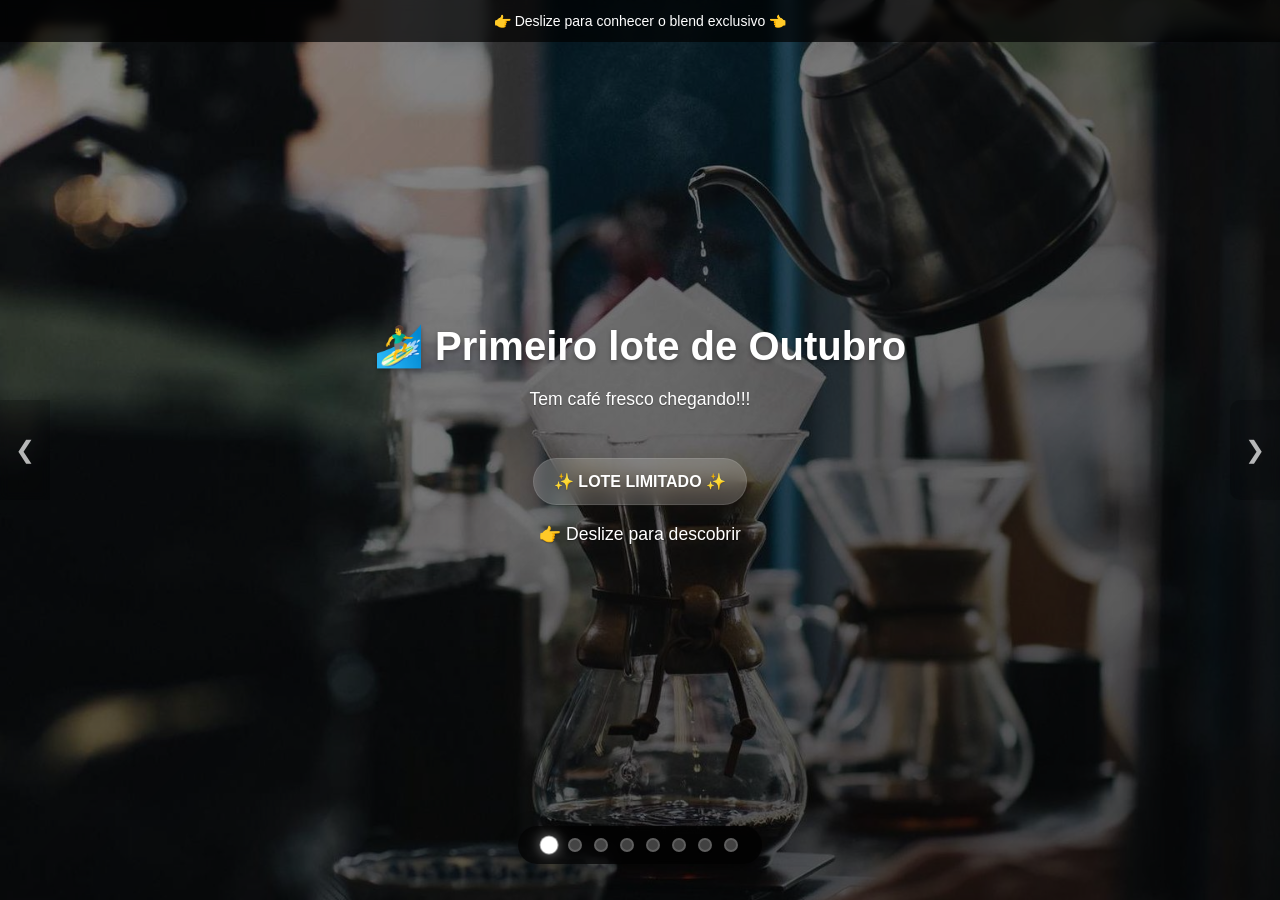
==== index.html @ acabbfc6 "Fix emoji visibility and improve card header spacing" ====
<html lang="pt-BR">
<head>
    <meta charset="UTF-8">
    <meta name="viewport" content="width=device-width, initial-scale=1.0, maximum-scale=1.0, user-scalable=no, viewport-fit=cover">
    <title>Blend Especial - Primeiro lote de Outubro - Pré-venda Exclusiva</title>
    <!-- Google Fonts -->
    <link href="https://fonts.googleapis.com/css2?family=Montserrat:wght@400;600;700&display=swap" rel="stylesheet">
    <!-- Font Awesome -->
    <link rel="stylesheet" href="https://cdnjs.cloudflare.com/ajax/libs/font-awesome/6.0.0-beta3/css/all.min.css">
    <!-- Script de Navegação será movido para o final do body -->
    <style>
        /* Reset e Estilos Globais */
        * {
            margin: 0;
            padding: 0;
            box-sizing: border-box;
            -webkit-font-smoothing: antialiased;
        }

        html {
            height: 100%;
            margin: 0;
            padding: 0;
            -webkit-text-size-adjust: 100%;
            -webkit-tap-highlight-color: transparent;
        }
        
        body {
            margin: 0;
            padding: 0;
            min-height: 100%;
            overflow-x: hidden;
            position: relative;
        }
        
        body {
            font-family: -apple-system, BlinkMacSystemFont, 'Segoe UI', Roboto, Oxygen, Ubuntu, Cantarell, 'Open Sans', 'Helvetica Neue', sans-serif;
            color: #333;
            line-height: 1.6;
            height: 100%;
            display: flex;
            flex-direction: column;
            background-color: #000;
            margin: 0;
            padding: 0;
        }

        .instruction-bar {
            position: fixed;
            top: 0;
            left: 0;
            right: 0;
            background: rgba(0, 0, 0, 0.7);
            color: white;
            text-align: center;
            padding: 10px;
            z-index: 1000;
            font-size: 14px;
            backdrop-filter: blur(5px);
        }
        
        /* Navegação Desktop */
        .nav-arrow {
            position: fixed;
            top: 50%;
            transform: translateY(-50%);
            width: 50px;
            height: 100px;
            background: rgba(0, 0, 0, 0.3);
            backdrop-filter: blur(5px);
            border: none;
            color: white;
            font-size: 24px;
            cursor: pointer;
            z-index: 999;
            opacity: 0.7;
            transition: all 0.3s ease;
            display: flex;
            align-items: center;
            justify-content: center;
            outline: none;
        }

        .nav-arrow:hover {
            opacity: 1;
            background: rgba(0, 0, 0, 0.5);
        }

        .nav-arrow.prev {
            left: 0;
        }

        .nav-arrow.next {
            right: 0;
            border-radius: 10px 0 0 10px;
        }

        /* Esconder setas em dispositivos móveis */
        @media (max-width: 1023px) {
            .nav-arrow {
                display: none !important;
            }
        }

        .instruction-bar span {
            display: inline-block;
            animation: slideHint 2s infinite;
        }

        @keyframes slideHint {
            0%, 100% { transform: translateX(-5px); }
            50% { transform: translateX(5px); }
        }

        /* Container Principal */
        html, body {
            margin: 0;
            padding: 0;
            width: 100vw;
            height: 100vh;
            overflow: hidden;
        }

        .main-container {
            width: 100vw;
            height: 100vh;
            position: fixed;
            top: 0;
            left: 0;
            overflow: hidden;
            -webkit-overflow-scrolling: touch;
        }
        /* Track de Cards */
        .cards-track {
            display: flex;
            width: 800vw; /* 8 cards x 100vw cada */
            height: 100vh;
            transition: transform 0.5s ease-out;
            will-change: transform;
            position: relative;
            overflow: hidden;
            z-index: 1;
            transform-style: flat;
        }
        .cards-track.grabbing {
            cursor: grabbing;
            transition: none;
        }

        .card {
            flex: 0 0 100vw;
            width: 100vw;
            height: 100vh;
            padding: 20px;
            display: flex;
            flex-direction: column;
            justify-content: center;
            align-items: center;
            box-sizing: border-box;
            position: relative;
            overflow: hidden;
            text-align: center;
            color: white;
            z-index: 1;
        }
        
        /* Removido ajuste específico para o primeiro card */

        .card-content {
            position: relative;
            z-index: 2;
            width: 100%;
            max-width: 100%;
            margin: 0;
            padding: 20px;
            box-sizing: border-box;
            overflow-x: hidden;
            display: flex;
            flex-direction: column;
            justify-content: center;
            align-items: center;
            flex: 1;
            height: 100%;
            overflow-y: auto;
            -webkit-overflow-scrolling: touch;
        }
        
        /* Estilos para os elementos de fundo dos cards */
        .card-bg-container {
            position: absolute;
            top: 0;
            left: 0;
            width: 100%;
            height: 100%;
            z-index: -1;
            overflow: hidden;
            pointer-events: none;
        }
        
        .card-bg-image {
            position: absolute;
            top: 0;
            left: 0;
            width: 100%;
            height: 100%;
            background-size: cover !important;
            background-position: center !important;
            background-repeat: no-repeat !important;
            z-index: 1;
        }
        
        .card-bg-gradient {
            position: absolute;
            top: 0;
            left: 0;
            width: 100%;
            height: 100%;
            background: linear-gradient(135deg, rgba(0, 0, 0, 0.4), rgba(0, 0, 0, 0.7));
            z-index: 2;
            pointer-events: none;
            mix-blend-mode: multiply;
        }
        
        /* Garante que o conteúdo do card fique acima do fundo */
        .card > *:not(.card-bg-container) {
            position: relative;
            z-index: 3;
        }
        
        /* Estilos base para os cards */

        @media (min-width: 768px) {
            .card {
                padding: 120px 40px 100px;
            }
        }

        /* Estilos específicos dos cards */
        /* Card 0 - Header Principal */
        .card-0 { 
            position: relative;
            color: white !important;
            background: linear-gradient(135deg, rgba(139, 69, 19, 0.9), rgba(160, 82, 45, 0.9)) !important;
            text-align: center !important;
            display: flex !important;
            flex-direction: column !important;
            justify-content: center !important;
            align-items: center !important;
            padding: 20px !important;
        }
        
        /* Card 1 - Blend Exclusivo */
        .card-1 { 
            position: relative; 
            color: white !important;
            background: linear-gradient(135deg, rgba(139, 69, 19, 0.9), rgba(160, 82, 45, 0.9)) !important;
            padding: 12vh 20px 8vh !important;
            text-align: center !important;
            display: flex !important;
            flex-direction: column !important;
            align-items: center !important;
            justify-content: flex-start !important;
        }
        
        .card-1 .emoji {
            font-size: 3.5em !important;
            margin-bottom: 20px !important;
            display: block !important;
            text-shadow: 0 2px 4px rgba(0,0,0,0.2) !important;
        }
        
        .card-1 h2 {
            font-size: 2.2em !important;
            margin: 0 0 20px 0 !important;
            line-height: 1.2 !important;
            color: #fff !important;
            text-shadow: 0 1px 2px rgba(0,0,0,0.2) !important;
            font-weight: 600 !important;
            text-align: center !important;
            max-width: 800px !important;
            padding: 0 15px !important;
        }
        
        .card-1 p {
            font-size: 1.1em !important;
            margin: 0 auto 20px auto !important;
            line-height: 1.6 !important;
            color: #fff !important;
            text-shadow: 0 1px 1px rgba(0,0,0,0.3) !important;
            max-width: 600px !important;
            text-align: center !important;
            padding: 0 15px !important;
        }

        /* Card 2 - Torra Artesanal */
        .card-2 { 
            position: relative; 
            color: white !important;
            background: linear-gradient(135deg, rgba(101, 67, 33, 0.9), rgba(139, 69, 19, 0.9)) !important;
            padding: 12vh 20px 8vh !important;
            text-align: center !important;
            display: flex !important;
            flex-direction: column !important;
            align-items: center !important;
            justify-content: flex-start !important;
        }
        
        .card-2 .emoji {
            font-size: 3.5em !important;
            margin-bottom: 20px !important;
            display: block !important;
            text-shadow: 0 2px 4px rgba(0,0,0,0.2) !important;
        }
        
        .card-2 h2 {
            font-size: 2.2em !important;
            margin: 0 0 20px 0 !important;
            line-height: 1.2 !important;
            color: #fff !important;
            text-shadow: 0 1px 2px rgba(0,0,0,0.2) !important;
            font-weight: 600 !important;
            text-align: center !important;
            max-width: 800px !important;
            padding: 0 15px !important;
        }
        
        .card-2 p {
            font-size: 1.1em !important;
            margin: 0 auto 30px auto !important;
            line-height: 1.6 !important;
            color: #fff !important;
            text-shadow: 0 1px 1px rgba(0,0,0,0.3) !important;
            max-width: 600px !important;
            text-align: center !important;
            padding: 0 15px !important;
        }

        /* Card 3 - Origem Certificada */
        .card-3 { 
            position: relative; 
            color: white !important;
            background: linear-gradient(135deg, rgba(46, 139, 87, 0.9), rgba(60, 179, 113, 0.9)) !important;
            padding: 12vh 20px 8vh !important;
            text-align: center !important;
            display: flex !important;
            flex-direction: column !important;
            align-items: center !important;
            justify-content: flex-start !important;
        }
        
        .card-3 .emoji {
            font-size: 3.5em !important;
            margin-bottom: 20px !important;
            display: block !important;
            text-shadow: 0 2px 4px rgba(0,0,0,0.2) !important;
        }
        
        .card-3 h2 {
            font-size: 2.2em !important;
            margin: 0 0 20px 0 !important;
            line-height: 1.2 !important;
            color: #fff !important;
            text-shadow: 0 1px 2px rgba(0,0,0,0.2) !important;
            font-weight: 600 !important;
            text-align: center !important;
            max-width: 800px !important;
            padding: 0 15px !important;
        }
        
        .card-3 p {
            font-size: 1.1em !important;
            margin: 0 auto 30px auto !important;
            line-height: 1.6 !important;
            color: #fff !important;
            text-shadow: 0 1px 1px rgba(0,0,0,0.3) !important;
            max-width: 600px !important;
            text-align: center !important;
            padding: 0 15px !important;
        }

        /* Card 4 - Lote Limitado */
        .card-4 { 
            position: relative; 
            color: #ffffff !important;
            background: linear-gradient(135deg, rgba(139, 69, 19, 0.9), rgba(101, 67, 33, 0.95)) !important;
            padding: 12vh 20px 8vh !important;
            text-align: center !important;
            display: flex !important;
            flex-direction: column !important;
            align-items: center !important;
            justify-content: flex-start !important;
        }
        
        .card-4 .emoji {
            font-size: 3.5em !important;
            margin-bottom: 20px !important;
            display: block !important;
            text-shadow: 0 2px 4px rgba(0,0,0,0.2) !important;
        }
        
        .card-4 h2 {
            font-size: 2.2em !important;
            margin: 0 0 20px 0 !important;
            line-height: 1.2 !important;
            color: #fff !important;
            text-shadow: 0 1px 2px rgba(0,0,0,0.2) !important;
            font-weight: 600 !important;
            text-align: center !important;
            max-width: 800px !important;
            padding: 0 15px !important;
        }
        
        .card-4 p {
            font-size: 1.1em !important;
            margin: 0 auto 30px auto !important;
            line-height: 1.6 !important;
            color: #fff !important;
            text-shadow: 0 1px 1px rgba(0,0,0,0.3) !important;
            max-width: 600px !important;
            text-align: center !important;
            padding: 0 15px !important;
        }
        
        .card h2 {
            color: #fff !important;
            text-shadow: 0 1px 2px rgba(0,0,0,0.2) !important;
            font-weight: 600 !important;
            margin: 0 0 20px 0 !important;
            line-height: 1.2 !important;
            font-size: 2.2em !important;
        }
        
        .card p {
            color: #fff !important;
            text-shadow: 0 1px 1px rgba(0,0,0,0.3) !important;
            font-weight: 400 !important;
            max-width: 600px !important;
            margin: 0 auto 20px !important;
            line-height: 1.6 !important;
            font-size: 1.1em !important;
        }
        /* Card 5 - Urgência */
        .card-5 { 
            position: relative; 
            color: white !important;
            background: none !important; /* Removendo o gradiente fixo para a imagem aparecer */
            overflow: hidden !important;
            padding: 12vh 20px 8vh !important;
            text-align: center !important;
            display: flex !important;
            flex-direction: column !important;
            align-items: center !important;
            justify-content: center !important;
        }
        
        .card-5 .emoji {
            font-size: 3.5em !important;
            margin-bottom: 20px !important;
            display: block !important;
            text-shadow: 0 2px 4px rgba(0,0,0,0.5) !important;
        }
        
        .card-5 h2 {
            font-size: 2.2em !important;
            margin: 0 0 20px 0 !important;
            line-height: 1.2 !important;
            color: #fff !important;
            text-shadow: 0 1px 3px rgba(0,0,0,0.5) !important;
            font-weight: 600 !important;
            text-align: center !important;
            max-width: 800px !important;
            padding: 0 15px !important;
        }
        
        .card-5 p {
            font-size: 1.1em !important;
            margin: 0 auto 30px auto !important;
            line-height: 1.6 !important;
            color: #fff !important;
            text-shadow: 0 1px 2px rgba(0,0,0,0.5) !important;
            max-width: 600px !important;
            text-align: center !important;
            padding: 0 15px !important;
        }
        
        .card-5 .card-bg-container {
            position: absolute;
            top: 0;
            left: 0;
            width: 100%;
            height: 100%;
            z-index: 1;
        }
        
        .card-5 .card-bg-image {
            position: absolute;
            top: 0;
            left: 0;
            width: 100%;
            height: 100%;
            background-size: cover !important;
            background-position: center !important;
            background-repeat: no-repeat !important;
        }
        
        .card-5 .card-bg-gradient {
            position: absolute;
            top: 0;
            left: 0;
            width: 100%;
            height: 100%;
            background: linear-gradient(135deg, rgba(0, 0, 0, 0.4), rgba(0, 0, 0, 0.7));
            z-index: 2;
        }
        
        .card-5 > *:not(.card-bg-container),
        .card-6 > *:not(.card-bg-container),
        .card-7 > *:not(.card-bg-container) {
            position: relative;
            z-index: 3;
        }
        
        /* Estilos específicos para o card 7 */
        .card-7 {
            position: relative !important;
            color: white !important;
            background: none !important;
            overflow: hidden !important;
            padding: 12vh 20px 8vh !important;
            text-align: center !important;
            display: flex !important;
            flex-direction: column !important;
            align-items: center !important;
            justify-content: center !important;
        }
        
        .card-7 .emoji {
            font-size: 3.5em !important;
            margin-bottom: 20px !important;
            display: block !important;
            text-shadow: 0 2px 4px rgba(0,0,0,0.5) !important;
        }
        
        .card-7 h2 {
            font-size: 2.2em !important;
            margin: 0 0 20px 0 !important;
            line-height: 1.2 !important;
            color: #fff !important;
            text-shadow: 0 1px 3px rgba(0,0,0,0.5) !important;
            font-weight: 600 !important;
            text-align: center !important;
            max-width: 800px !important;
            padding: 0 15px !important;
        }
        
        .card-7 p {
            font-size: 1.1em !important;
            margin: 0 auto 30px auto !important;
            line-height: 1.6 !important;
            color: #fff !important;
            text-shadow: 0 1px 2px rgba(0,0,0,0.5) !important;
            max-width: 600px !important;
            text-align: center !important;
            padding: 0 15px !important;
        }
        
        .card-7 .card-bg-container {
            position: absolute;
            top: 0;
            left: 0;
            width: 100%;
            height: 100%;
            z-index: 1;
        }
        
        .card-7 .card-bg-image {
            position: absolute;
            top: 0;
            left: 0;
            width: 100%;
            height: 100%;
            background-size: cover !important;
            background-position: center !important;
            background-repeat: no-repeat !important;
        }
        
        .card-7 .card-bg-gradient {
            position: absolute;
            top: 0;
            left: 0;
            width: 100%;
            height: 100%;
            background: linear-gradient(135deg, rgba(0, 0, 0, 0.4), rgba(0, 0, 0, 0.7));
            z-index: 2;
        }
        
        /* Estilos específicos para o card 6 (formulário) */
        .card-6 {
            display: flex !important;
            align-items: center !important;
            justify-content: center !important;
            padding: 12vh 20px 8vh !important;
            position: relative !important;
            color: #2c3e50 !important;
            min-height: 100vh !important;
            text-align: center !important;
        }
        
        .card-6 h2 {
            color: #2c3e50 !important;
            text-align: center !important;
            margin: 0 0 20px 0 !important;
            font-size: 2.2em !important;
            text-shadow: none !important;
            font-weight: 600 !important;
            line-height: 1.2 !important;
            display: block !important;
            max-width: 800px !important;
            padding: 0 15px !important;
        }
        
        .card-6 p {
            font-size: 1.1em !important;
            margin: 0 auto 30px auto !important;
            line-height: 1.6 !important;
            color: #2c3e50 !important;
            text-shadow: none !important;
            max-width: 600px !important;
            text-align: center !important;
            padding: 0 15px !important;
        }
        
        .card-6 .card-bg-container {
            position: absolute;
            top: 0;
            left: 0;
            width: 100%;
            height: 100%;
            z-index: 1;
        }
        
        .card-6 .card-bg-image {
            position: absolute;
            top: 0;
            left: 0;
            width: 100%;
            height: 100%;
            background-size: cover !important;
            background-position: center !important;
            background-repeat: no-repeat !important;
        }
        
        .card-6 .card-bg-gradient {
            position: absolute;
            top: 0;
            left: 0;
            width: 100%;
            height: 100%;
            background: linear-gradient(135deg, rgba(0, 0, 0, 0.6), rgba(0, 0, 0, 0.85));
            z-index: 2;
        }
        
        /* Container do Formulário */
        .card-6 .form-container {
            position: relative;
            z-index: 3;
            width: 100%;
            max-width: 500px;
            margin: 0 auto;
            background: rgba(0, 0, 0, 0.5);
            backdrop-filter: blur(10px);
            border-radius: 15px;
            padding: 30px;
            box-shadow: 0 10px 30px rgba(0, 0, 0, 0.3);
            border: 1px solid rgba(255, 255, 255, 0.1);
            display: flex;
            flex-direction: column;
            align-items: center; /* Centraliza todos os itens */
        }
        
        .card-6 h2 {
            color: #2c3e50 !important;
            text-align: center !important;
            margin: 0 0 20px 0 !important;
            font-size: 2.2em !important;
            text-shadow: none !important;
            font-weight: 600 !important;
            line-height: 1.2 !important;
            display: block !important;
        }
        
        .card-6 .form-group {
            display: flex;
            flex-direction: row;
            align-items: center;
            justify-content: center;
            gap: 10px;
            margin: 10px 0;
        }
        
        .main-container {
            position: relative;
            width: 100%;
            min-height: 100vh;
            height: 100%;
            display: flex;
            flex-direction: column;
            justify-content: flex-start;
            box-sizing: border-box;
            padding: 0;
            margin: 0;
            flex: 1 0 auto;
            /* Ensure it doesn't create a new stacking context that would contain fixed elements */
            transform: none;
            will-change: auto;
        }
        
        .card-6 .form-group:not(:last-child) {
            margin-bottom: 18px;
        }
        
        .card-6 label {
            display: inline-block;
            margin: 0;
            font-weight: 500;
            color: #fff !important;
            font-size: 0.95em;
            text-shadow: 1px 1px 2px rgba(0, 0, 0, 0.8) !important;
            letter-spacing: 0.3px;
            width: 100px;
            flex-shrink: 0;
            text-align: right;
        }
        
        .card-6 label {
            color: #fff !important;
            font-weight: 500;
            min-width: 100px;
            text-align: right;
            font-size: 0.95em;
            text-shadow: 1px 1px 2px rgba(0, 0, 0, 0.8) !important;
        }

        .card-6 input,
        .card-6 select {
            flex: 1;
            min-width: 200px;
            padding: 10px 14px;
            border: 1px solid rgba(255, 255, 255, 0.3);
            border-radius: 6px;
            background-color: rgba(255, 255, 255, 0.15) !important;
            color: #fff !important;
            font-size: 0.95em;
            transition: all 0.2s ease;
            box-sizing: border-box;
            height: 44px;
            max-width: 100%;
        }
        
        .card-6 input:focus,
        .card-6 select:focus {
            outline: none;
            border-color: #ffd700;
            box-shadow: 0 0 0 2px rgba(255, 215, 0, 0.3);
            background-color: rgba(255, 255, 255, 0.2) !important;
        }
        
        .card-6 input::placeholder {
            color: rgba(255, 255, 255, 0.7) !important;
            opacity: 1;
        }
        
        /* Botão de Envio */
        .card-6 .submit-btn {
            background: linear-gradient(45deg, #ffd700, #ffb700);
            color: #2c3e50 !important;
            border: none;
            padding: 12px 25px;
            font-size: 0.9em;
            font-weight: 600;
            border-radius: 6px;
            cursor: pointer;
            width: 100%;
            max-width: 400px; /* Mesma largura máxima dos campos */
            margin: 15px auto 0; /* Centraliza o botão */
            transition: all 0.3s ease;
            text-shadow: none !important;
            text-transform: uppercase;
            letter-spacing: 0.3px;
            box-shadow: 0 3px 10px rgba(255, 215, 0, 0.3);
            display: flex;
            align-items: center;
            justify-content: center;
            white-space: nowrap;
            position: relative;
            overflow: hidden;
        }
        
        .card-6 .submit-btn span {
            position: relative;
            z-index: 2;
            transition: transform 0.3s ease;
        }
        
        .card-6 .submit-btn .btn-subtext {
            font-size: 0.7em;
            font-weight: 500;
            opacity: 0.9;
            margin-top: 4px;
            transform: translateY(10px);
            transition: all 0.3s ease;
            position: absolute;
            bottom: 8px;
            opacity: 0;
        }
        
        .card-6 .submit-btn:hover {
            transform: translateY(-2px);
            box-shadow: 0 6px 20px rgba(255, 215, 0, 0.4);
            padding-bottom: 30px;
        }
        
        .card-6 .submit-btn:hover .btn-subtext {
            transform: translateY(0);
            opacity: 1;
        }
        
        .card-6 .submit-btn:hover span:first-child {
            transform: translateY(-5px);
        }
        
        .card-6 .submit-btn:active {
            transform: translateY(1px);
        }
        
        /* Estilo para o select */
        .card-6 select {
            appearance: none;
            background-image: url("data:image/svg+xml;charset=UTF-8,%3csvg xmlns='http://www.w3.org/2000/svg' viewBox='0 0 24 24' fill='white'%3e%3cpath d='M7 10l5 5 5-5z'/%3e%3c/svg%3e") !important;
            background-repeat: no-repeat !important;
            background-position: right 15px center !important;
            background-size: 20px !important;
            padding-right: 45px !important;
        }
        
        /* Responsividade */
        @media (max-width: 768px) {
            .card {
                height: 100vh;
                min-height: -webkit-fill-available;
                padding: 15px !important;
                box-sizing: border-box;
                overflow-y: auto;
            }
            
            .card-6 .form-container {
                padding: 20px 15px;
                margin: 0 auto;
                width: 100%;
                max-width: 400px;
            }
            
            .card-6 h2 {
                font-size: 1.3em !important;
                margin: 0 auto 15px !important;
                text-align: center !important;
                line-height: 1.3;
                max-width: 90%;
                width: 100%;
                align-self: center;
            }
            
            .card-6 .form-group {
                flex-direction: column;
                align-items: center; /* Centraliza itens em telas menores */
                margin: 0 auto 15px;
                width: 100%;
                max-width: 300px;
                gap: 5px;
            }
            
            .card-6 label {
                text-align: left;
                min-width: 100%;
                margin-bottom: 5px;
            }
            
            .card-6 label {
                text-align: left;
                width: 100%;
                margin-bottom: 2px;
                font-size: 0.9em;
            }
            
            .card-6 input,
            .card-6 select {
                width: 100%;
                min-width: 100%;
                height: 42px;
                margin: 0;
            }
            
            .card-6 .submit-btn {
                padding: 12px 15px;
                width: 100%;
                max-width: 300px; /* Mantém a largura máxima em telas menores */
                margin: 15px auto 0; /* Centraliza o botão */
                font-size: 0.85em;
                white-space: nowrap;
            }
        }
        
        /* Garantir que o conteúdo do card 7 seja visível sobre o fundo */
        .card-7 h2 {
            position: relative !important;
            z-index: 3 !important;
            color: #fff !important;
            text-shadow: 0 1px 2px rgba(0,0,0,0.2) !important;
            font-weight: 600 !important;
            margin: 0 0 20px 0 !important;
            line-height: 1.2 !important;
            font-size: 2.2em !important;
            text-align: center !important;
        }
        
        .card-7 p {
            position: relative !important;
            z-index: 3 !important;
            color: #fff !important;
            text-shadow: 0 1px 1px rgba(0,0,0,0.3) !important;
            font-weight: 400 !important;
            max-width: 600px !important;
            margin: 0 auto 20px !important;
            line-height: 1.6 !important;
            font-size: 1.1em !important;
            text-align: center !important;
        }
        
        .card-7 .contact-buttons {
            position: relative !important;
            z-index: 3 !important;
            color: #fff !important;
            text-shadow: 0 1px 1px rgba(0,0,0,0.3) !important;
        }
        
        .card-5 h2 {
            color: #fff !important;
            text-shadow: 0 1px 2px rgba(0,0,0,0.2) !important;
            font-weight: 600 !important;
            margin: 0 0 20px 0 !important;
            line-height: 1.2 !important;
            font-size: 2.2em !important;
            text-transform: none !important;
            letter-spacing: 0.5px !important;
            text-align: center !important;
        }
        
        .card-5 p {
            color: #fff !important;
            text-shadow: 0 1px 1px rgba(0,0,0,0.3) !important;
            font-weight: 400 !important;
            max-width: 600px !important;
            margin: 0 auto 20px !important;
            font-size: 1.1em !important;
            line-height: 1.6 !important;
            text-align: center !important;
        }

        /* Card 6 - Formulário */
        .card-6 { 
            position: relative; 
            color: #333;
            background: linear-gradient(135deg, rgba(255, 255, 255, 0.9), rgba(240, 240, 240, 0.9));
        }

        /* Card 7 - Contato */
        .card-7 { 
            position: relative; 
            color: white;
            background: linear-gradient(135deg, rgba(28, 28, 28, 0.85), rgba(47, 79, 79, 0.85));
        }

        /* Conteúdo dos Cards */
        .card h1, .card h2 {
            font-size: 2.5em;
            margin-bottom: 15px;
            text-shadow: 0 2px 4px rgba(0,0,0,0.3);
            line-height: 1.2;
        }

        .card p {
            font-size: 1.2em;
            max-width: 90%;
            margin: 0 auto 20px;
            text-shadow: 0 1px 2px rgba(0,0,0,0.2);
        }

        .card .emoji {
            font-size: 4em;
            margin-bottom: 20px;
            display: block;
        }

        .badge {
            background: rgba(255, 255, 255, 0.2) !important;
            backdrop-filter: blur(10px) !important;
            padding: 10px 20px !important;
            border-radius: 25px !important;
            font-weight: 600 !important;
            margin: 15px 0 !important;
            font-size: 1em !important;
            display: inline-block !important;
            color: #fff !important;
            text-shadow: 0 1px 2px rgba(0, 0, 0, 0.2) !important;
            box-shadow: 0 4px 15px rgba(0, 0, 0, 0.1) !important;
            transition: all 0.3s ease !important;
            border: 1px solid rgba(255, 255, 255, 0.1) !important;
        }
        
        .badge:hover {
            transform: translateY(-2px) !important;
            box-shadow: 0 6px 20px rgba(0, 0, 0, 0.15) !important;
        }

        /* Formulário */
        .form-container {
            background: white;
            border-radius: 20px;
            box-shadow: 0 20px 40px rgba(0,0,0,0.1);
            padding: 25px;
            max-width: 216px; /* 360px * 0.6 (40% reduction) */
            width: 90%;
            margin: 0 auto;
        }

        @media (min-width: 768px) {
            .form-container {
                padding: 35px;
                max-width: 390px; /* 650px * 0.6 (40% reduction) */
                width: auto;
            }
        }

        .form-group {
            margin-bottom: 15px;
            display: flex;
            align-items: center;
            gap: 10px;
            justify-content: flex-start;
            text-align: left;
        }

        .form-group label {
            color: #2c3e50;
            font-weight: bold;
            font-size: 0.9em;
            width: 90px;
            text-align: right;
            flex-shrink: 0;
        }

        .form-group input,
        .form-group select {
            flex: 1;
            padding: 8px 12px;
            border: 2px solid #e9ecef;
            border-radius: 8px;
            font-size: 14px;
            min-height: 40px;
            background: white;
            outline: none;
            transition: border-color 0.3s ease;
        }

        .form-group input:focus,
        .form-group select:focus {
            border-color: #007bff;
        }

        .submit-btn {
            width: 100%;
            background: linear-gradient(135deg, #ff6b35, #f7931e);
            color: white;
            border: none;
            padding: 14px;
            font-size: 16px;
            font-weight: bold;
            border-radius: 8px;
            cursor: pointer;
            transition: all 0.3s ease;
            margin-top: 10px;
        }

        .submit-btn:hover {
            transform: translateY(-2px);
            box-shadow: 0 5px 15px rgba(0,0,0,0.1);
        }

        .submit-btn:active {
            transform: translateY(0);
        }

        .submit-btn.success {
            background: #28a745;
        }

        /* Botões de Contato */
        .contact-buttons {
            display: flex;
            flex-direction: column;
            gap: 20px;
            width: 100%;
            max-width: 300px;
            margin: 0 auto;
        }

        .contact-btn {
            display: flex;
            align-items: center;
            justify-content: center;
            padding: 15px 25px;
            border-radius: 8px;
            color: white;
            text-decoration: none;
            font-weight: bold;
            transition: all 0.3s ease;
            box-shadow: 0 4px 6px rgba(0,0,0,0.1);
        }

        .contact-btn:hover {
            transform: translateY(-2px);
            box-shadow: 0 6px 12px rgba(0,0,0,0.15);
        }

        .whatsapp-btn {
            background: #25d366;
        }

        .instagram-btn {
            background: linear-gradient(45deg, #f09433, #e6683c, #dc2743, #cc2366, #bc1888);
        }

        .contact-btn i {
            margin-right: 10px;
            font-size: 1.2em;
        }

        /* Os estilos dos indicadores de página foram movidos para dots-style.css */

        .touch-right {
            right: 0;
            background: linear-gradient(-90deg, rgba(0,0,0,0.1), transparent);
        }

        /* Timer Box */
        .timer-box {
            background: rgba(0,0,0,0.2);
            border-radius: 25px;
            padding: 15px 25px;
            margin: 20px 0;
            display: inline-block;
            font-weight: bold;
            font-size: 1.1em;
        }

        /* Ajustes para dispositivos móveis */
        @media (max-width: 768px) {
            html, body {
                height: 100%;
                width: 100%;
                position: fixed;
                overflow: hidden;
                -webkit-overflow-scrolling: touch;
            }
            
            .card {
                height: 100vh; /* Fallback */
                height: calc(var(--vh, 1vh) * 100);
                padding: 15px !important;
                box-sizing: border-box;
                overflow: hidden;
                position: relative;
            }
            
            .card-content {
                height: 100%;
                display: flex;
                flex-direction: column;
                justify-content: center;
                padding: 10px !important;
                overflow-y: auto;
                -webkit-overflow-scrolling: touch;
            }
            
            .card-main {
                width: 100%;
                max-width: 100%;
                margin: 0 auto;
                padding: 0;
            }
            
            .card p {
                font-size: 1em;
            }
            
            .emoji {
                font-size: 3em !important;
            }
            
            .form-group {
                flex-direction: column;
                align-items: flex-start;
            }
            
            .form-group label {
                width: 100%;
                text-align: left;
                margin-bottom: 5px;
            }
            
            .form-group input,
            .form-group select {
                width: 100%;
            }
        }

        /* Animações */
        @keyframes fadeIn {
            from { opacity: 0; transform: translateY(20px); }
            to { opacity: 1; transform: translateY(0); }
        }

        .fade-in {
            animation: fadeIn 0.6s ease-out forwards;
        }
    </style>
    <link rel="stylesheet" href="dots-style.css">
    <link rel="stylesheet" href="https://cdnjs.cloudflare.com/ajax/libs/font-awesome/6.0.0-beta3/css/all.min.css">
</head>
<body>
    <div class="instruction-bar">
        <span>👉 Deslize para conhecer o blend exclusivo 👈</span>
    </div>

    <!-- Botões de Navegação Desktop -->
    <button class="nav-arrow prev" id="prevBtn" aria-label="Card anterior">❮</button>
    <button class="nav-arrow next" id="nextBtn" aria-label="Próximo card">❯</button>

    <div class="main-container">
        <div class="cards-track" id="cardsTrack">
            <!-- Card 0 - Header Principal -->
            <div class="card card-0">
                <h1>🏄‍♂️ Primeiro lote de Outubro</h1>
                <p>Tem café fresco chegando!!!</p>
                <div class="badge">✨ LOTE LIMITADO ✨</div>
                <p style="opacity: 0.7; margin-top: 20px;">👉 Deslize para descobrir</p>
            </div>

            <!-- Card 1 - Blend Exclusivo (Introdução) -->
            <div class="card card-1">
                <span class="emoji">⭐</span>
                <h2>Blend Exclusivo</h2>
                <p>Uma combinação única de grãos especiais selecionados para uma experiência sensorial inigualável</p>
                
                <div class="card-content">
                    <style>
                        .card-content {
                            max-width: 1000px;
                            margin: 0 auto;
                            width: 100%;
                            padding: 20px 15px 30px;
                            box-sizing: border-box;
                            display: flex;
                            flex-direction: column;
                            align-items: center;
                        }
                        
                        .sensory-grid {
                            display: grid;
                            grid-template-columns: 1fr;
                            gap: 15px;
                            width: 100%;
                            max-width: 1000px;
                            margin: 0 auto 15px;
                            padding: 0 10px;
                            box-sizing: border-box;
                        }
                        
                        @media (min-width: 768px) {
                            .sensory-grid {
                                grid-template-columns: repeat(3, 1fr);
                                gap: 20px;
                                max-width: 900px;
                                padding: 0 20px;
                            }
                            
                            .sensory-box, 
                            .info-box {
                                margin: 0 !important;
                                height: 100%;
                                min-height: 150px;
                                display: flex;
                                flex-direction: column;
                                justify-content: center;
                                transition: transform 0.2s ease, box-shadow 0.2s ease;
                            }
                            
                            .sensory-box:hover,
                            .info-box:hover {
                                transform: translateY(-3px);
                                box-shadow: 0 4px 12px rgba(0,0,0,0.15);
                            }
                            
                            .info-box.sca-score {
                                grid-column: 1 / -1;
                                max-width: 100%;
                            }
                        }
                        
                        /* Estilos compartilhados entre os cards */
                        .info-grid {
                            display: grid;
                            gap: 8px;
                            width: 100%;
                            max-width: 800px;
                            margin: 0 auto;
                            box-sizing: border-box;
                        }
                        
                        .info-box {
                            background: rgba(255, 255, 255, 0.12) !important;
                            border-radius: 12px !important;
                            padding: 25px 15px !important;
                            display: flex !important;
                            flex-direction: column !important;
                            align-items: center !important;
                            justify-content: center !important;
                            text-align: center !important;
                            width: 100% !important;
                            min-height: 120px !important;
                            transition: all 0.3s cubic-bezier(0.25, 0.8, 0.25, 1) !important;
                            border: 1px solid rgba(255, 255, 255, 0.15) !important;
                            backdrop-filter: blur(8px) !important;
                            box-sizing: border-box !important;
                            margin: 0 0 15px 0 !important;
                            box-shadow: 0 2px 8px rgba(0,0,0,0.1);
                        }
                        
                        .info-box:hover {
                            transform: translateY(-2px);
                            box-shadow: 0 4px 8px rgba(0,0,0,0.1);
                            background: rgba(255, 255, 255, 0.15);
                        }
                        
                        .info-box p {
                            margin: 5px 0 !important;
                            line-height: 1.4 !important;
                            font-size: 0.92em !important;
                            color: #fff !important;
                            width: 100% !important;
                            padding: 0 5px !important;
                            box-sizing: border-box !important;
                        }
                        
                        .info-box p:first-child {
                            font-size: 1.8em !important;
                            margin: 0 0 8px 0 !important;
                            line-height: 1;
                        }
                        
                        .info-box p:nth-child(2) {
                            font-weight: 600;
                            font-size: 0.95em !important;
                            margin-bottom: 5px !important;
                            color: #fff;
                        }
                        
                        .info-box p:last-child {
                            opacity: 0.9;
                            font-size: 0.9em;
                            line-height: 1.4;
                        }
                        
                        /* Estilo especial para a caixa de pontuação SCA */
                       .info-box.sca-score {
                           background: rgba(76, 175, 80, 0.2) !important;
                           border: 1px solid rgba(76, 175, 80, 0.3) !important;
                           position: relative !important;
                           overflow: hidden !important;
                           max-width: 100% !important;
                           width: 100% !important;
                           margin: 0 0 20px 0 !important;
                           padding: 20px 15px !important;
                           border-radius: 12px !important;
                           text-align: center !important;
                           box-sizing: border-box !important;
                           transition: all 0.3s ease !important;
                       }
                       
                       .info-box.sca-score::before {
                           content: '';
                           position: absolute;
                           top: 0;
                           left: 0;
                           right: 0;
                           height: 2px;
                           background: linear-gradient(90deg, transparent, rgba(255,255,255,0.6), transparent);
                       }
                       
                       .info-box.sca-score p {
                           margin: 0 0 10px 0 !important;
                           font-size: 1em !important;
                           line-height: 1.5 !important;
                           color: #fff !important;
                       }
                        
                       .info-box.sca-score p:first-child {
                           font-size: 1.5em !important;
                           font-weight: 600 !important;
                           margin-bottom: 8px !important;
                           line-height: 1.2 !important;
                       }
                        
                       .info-box.sca-score p:last-child {
                           margin-bottom: 0 !important;
                           opacity: 0.9 !important;
                           font-size: 1em !important;
                       }
                        .sensory-box {
                            background: rgba(255, 255, 255, 0.12) !important;
                            border: 1px solid rgba(255, 255, 255, 0.15) !important;
                            border-radius: 12px !important;
                            padding: 20px !important;
                            margin: 0 auto 20px !important;
                            max-width: 500px !important;
                            text-align: center !important;
                            box-sizing: border-box !important;
                            position: relative !important;
                            overflow: hidden !important;
                            transition: all 0.3s ease !important;
                        }
                        
                        .sensory-box p {
                            margin: 0 0 10px 0 !important;
                            font-size: 1em !important;
                            line-height: 1.5 !important;
                            color: #fff !important;
                        }
                        
                        .sensory-box p:first-child {
                            font-size: 1.5em !important;
                            font-weight: 600 !important;
                            margin-bottom: 8px !important;
                            line-height: 1.2 !important;
                        }
                        
                        .sensory-box p:last-child {
                            margin-bottom: 0 !important;
                            opacity: 0.9 !important;
                            font-weight: 600 !important;
                        }
                        
                        .sensory-content {
                            display: flex;
                            align-items: center;
                            justify-content: center;
                            gap: 15px;
                        }
                        
                        .sensory-icon {
                            font-size: 2em;
                            line-height: 1;
                            flex-shrink: 0;
                        }
                        
                        .sensory-text {
                            flex: 1;
                        }
                        
                        /* Estilos para dispositivos móveis */
                        @media (max-width: 768px) {
                            .card-1,
                            .card-1-5 {
                                padding: 10vh 15px 8vh !important;
                                text-align: center;
                            }
                            .card-1 .emoji,
                            .card-1-5 .emoji {
                                font-size: 2.5em !important;
                                margin-bottom: 10px !important;
                                display: block !important;
                            }
                            .card-1 h2,
                            .card-1-5 h2 {
                                font-size: 1.8em !important;
                                margin: 0 0 15px 0 !important;
                                line-height: 1.2 !important;
                            }
                            .card-1 p,
                            .card-1-5 p {
                                font-size: 1em !important;
                                margin: 0 0 20px 0 !important;
                                line-height: 1.5 !important;
                            }
                            .info-grid {
                                display: grid !important;
                                grid-template-columns: 1fr !important;
                                gap: 10px !important;
                                padding: 0 15px !important;
                                margin: 0 auto 15px auto !important;
                                width: 100% !important;
                                max-width: 100% !important;
                                box-sizing: border-box !important;
                            }
                        }
                        
                        /* Estilos para desktop */
                        @media (min-width: 769px) {
                            .info-grid {
                                grid-template-columns: repeat(3, 1fr) !important;
                                max-width: 900px !important;
                                margin: 0 auto 20px auto !important;
                                padding: 0 15px !important;
                            }
                        }
                            /* Info Box Styles */
                            .info-box {
                                width: 100% !important;
                                max-width: 100% !important;
                                margin: 0 auto 15px auto !important;
                                padding: 20px 15px !important;
                                box-sizing: border-box !important;
                                border-radius: 12px !important;
                                background: rgba(255, 255, 255, 0.1) !important;
                                border: 1px solid rgba(255, 255, 255, 0.05) !important;
                                box-shadow: 0 2px 4px rgba(0,0,0,0.1) !important;
                                transition: all 0.3s ease !important;
                                text-align: center !important;
                            }
                            
                            .info-box:hover {
                                transform: translateY(-2px);
                                box-shadow: 0 4px 12px rgba(0,0,0,0.15) !important;
                                background: rgba(255, 255, 255, 0.15) !important;
                            }
                            
                            /* Sensory Box Styles */
                            .sensory-box {
                                background: rgba(255, 255, 255, 0.1) !important;
                                border-radius: 12px !important;
                                padding: 16px 12px !important;
                                margin: 15px 0 20px 0 !important;
                                box-sizing: border-box !important;
                                text-align: center !important;
                            }
                            
                            .sensory-box p {
                                margin: 0 0 8px 0 !important;
                                line-height: 1.6 !important;
                                font-size: 0.95em !important;
                                color: #fff !important;
                            }
                            
                            .sensory-box p:last-child {
                                margin-bottom: 0 !important;
                            }
                            
                            .sensory-box p span {
                                font-size: 1.4em !important;
                                display: inline-block !important;
                                margin-right: 8px !important;
                                vertical-align: middle !important;
                            }
                            
                            /* Info Grid Layout */
                            .info-grid {
                                display: grid !important;
                                grid-template-columns: repeat(3, 1fr) !important;
                                gap: 15px !important;
                                width: 100% !important;
                                max-width: 900px !important;
                                margin: 0 auto 20px auto !important;
                                padding: 0 15px !important;
                                box-sizing: border-box !important;
                            }
                            
                            /* Info Box Paragraphs */
                            .info-box p {
                                margin: 5px 0 0 0 !important;
                                font-size: 0.95em !important;
                                color: #fff !important;
                                font-weight: 500 !important;
                                line-height: 1.4 !important;
                                text-align: center !important;
                                width: 100% !important;
                            }
                            
                            .info-box p:first-child {
                                font-size: 1.8em !important;
                                margin: 0 0 8px 0 !important;
                                line-height: 1 !important;
                            }
                            .info-box p:nth-child(2) {
                                font-weight: 600 !important;
                                font-size: 0.95em !important;
                                margin-bottom: 5px !important;
                                color: #fff !important;
                            }
                            .info-box p:last-child {
                                opacity: 0.9 !important;
                                font-size: 0.9em !important;
                                line-height: 1.4 !important;
                                margin-bottom: 0 !important;
                            }
                            /* Estilo especial para a caixa de pontuação SCA */
                            .info-box.sca-score {
                                background: rgba(76, 175, 80, 0.2) !important;
                                border: 1px solid rgba(76, 175, 80, 0.3) !important;
                                grid-column: 1 / -1;
                                margin: 10px 0 0 0 !important;
                                padding: 12px 10px !important;
                                position: relative;
                                overflow: hidden;
                                max-width: 100%;
                            }
                            @media (min-width: 768px) {
                                .info-box.sca-score {
                                    margin: 15px auto 0 auto !important;
                                    max-width: 800px;
                                    padding: 12px 15px !important;
                                }
                            }
                            .info-box.sca-score::before {
                                content: '';
                                position: absolute;
                                top: 0;
                                left: 0;
                                right: 0;
                                height: 2px;
                                background: linear-gradient(90deg, transparent, rgba(255,255,255,0.6), transparent);
                            }
                            .info-box.sca-score p:first-child {
                                font-size: 1.8em !important;
                                margin: 0 0 5px 0 !important;
                                font-weight: 700;
                                color: #fff;
                                text-shadow: 0 1px 2px rgba(0,0,0,0.2);
                            }
                            .info-box.sca-score p:last-child {
                                font-size: 0.85em !important;
                                opacity: 0.9;
                                margin: 5px 0 0 0 !important;
                                color: #e1f5e1;
                            }
                        }
                        
                        /* Estilos para todos os cards */
                        .card {
                            padding: 15vh 15px 8vh !important;
                            text-align: center;
                            display: flex;
                            flex-direction: column;
                            align-items: center;
                            justify-content: flex-start;
                            min-height: 100vh;
                            box-sizing: border-box;
                            width: 100%;
                            max-width: 100%;
                            margin: 0;
                            position: relative;
                            overflow: visible;
                        }
                        
                        .emoji {
                            font-size: 2.8em !important;
                            margin: 0 0 15px 0 !important;
                            padding: 10px 0;
                            display: block;
                            position: relative;
                            z-index: 2;
                            text-shadow: 0 2px 4px rgba(0,0,0,0.2);
                        }
                        
                        .card h2 {
                            font-size: 2.2em !important;
                            margin: 0 0 20px 0 !important;
                            padding: 0 15px;
                            line-height: 1.2 !important;
                            color: #fff !important;
                            text-shadow: 0 1px 2px rgba(0,0,0,0.2) !important;
                            font-weight: 600 !important;
                            position: relative;
                            z-index: 2;
                        }
                        
                        .card p {
                            font-size: 1.1em !important;
                            margin: 0 auto 30px auto !important;
                            max-width: 600px !important;
                            line-height: 1.6 !important;
                            color: #fff !important;
                            text-shadow: 0 1px 1px rgba(0,0,0,0.3) !important;
                        }
                        
                        /* Estilos específicos para cards de informações */
                        .info-box {
                            background: rgba(255, 255, 255, 0.1) !important;
                            border: 1px solid rgba(255, 255, 255, 0.1) !important;
                            border-radius: 12px !important;
                            padding: 20px 15px !important;
                            margin: 0 !important;
                            display: flex !important;
                            flex-direction: column !important;
                            align-items: center !important;
                            justify-content: center !important;
                            text-align: center !important;
                            height: 100% !important;
                            transition: all 0.3s ease !important;
                            backdrop-filter: blur(5px) !important;
                            box-sizing: border-box !important;
                            width: 100% !important;
                        }
                        
                        .info-box p {
                            margin: 0 0 10px 0 !important;
                            font-size: 1em !important;
                            line-height: 1.5 !important;
                        }
                        
                        .info-box p:last-child {
                            margin-bottom: 0 !important;
                        }
                        
                        /* Estilos específicos para o card 1 (Blend Exclusivo) */
                        .sensory-box {
                            background: rgba(255, 255, 255, 0.1) !important;
                            border-radius: 12px !important;
                            padding: 20px 15px !important;
                            margin: 0 !important;
                            width: 100% !important;
                            border: 1px solid rgba(255, 255, 255, 0.1) !important;
                            text-align: center !important;
                            position: relative !important;
                            overflow: hidden !important;
                            box-sizing: border-box !important;
                            transition: all 0.3s ease !important;
                            display: flex;
                            flex-direction: column;
                            justify-content: center;
                            min-height: 120px;
                        }
                        
                        .card-1 .sca-score::before {
                            content: '';
                            position: absolute;
                            top: 0;
                            left: 0;
                            right: 0;
                            height: 2px;
                            background: linear-gradient(90deg, transparent, rgba(255,255,255,0.6), transparent);
                        }
                        
                        .card-1 .sca-score p {
                            margin: 5px 0 !important;
                            line-height: 1.5;
                        }
                        
                        .card-1 .sca-score .score {
                            font-size: 2em;
                            font-weight: 700;
                            color: #ffd700;
                            margin: 5px 0 8px !important;
                            text-shadow: 0 2px 4px rgba(0, 0, 0, 0.2);
                        }
                        
                        .card-1 .sca-score .label {
                            font-size: 0.9em;
                            opacity: 0.9;
                            color: #e1f5e1;
                        }
                        
                        /* Estilos específicos para o card 1.5 (Detalhes Técnicos) */
                        .card-1-5 {
                            background: linear-gradient(135deg, rgba(101, 67, 33, 0.9), rgba(139, 69, 19, 0.9)) !important;
                            padding: 12vh 20px 8vh !important;
                            text-align: center !important;
                            display: flex !important;
                            flex-direction: column !important;
                            align-items: center !important;
                            justify-content: flex-start !important;
                        }
                        
                        .card-1-5 .emoji {
                            font-size: 3.5em !important;
                            margin-bottom: 20px !important;
                            display: block !important;
                            text-shadow: 0 2px 4px rgba(0,0,0,0.2) !important;
                        }
                        
                        .card-1-5 h2 {
                            font-size: 2.2em !important;
                            margin: 0 0 20px 0 !important;
                            line-height: 1.2 !important;
                            color: #fff !important;
                            text-shadow: 0 1px 2px rgba(0,0,0,0.2) !important;
                            font-weight: 600 !important;
                            text-align: center !important;
                            max-width: 800px !important;
                            padding: 0 15px !important;
                        }
                        
                        .card-1-5 p {
                            font-size: 1.1em !important;
                            margin: 0 auto 30px auto !important;
                            line-height: 1.6 !important;
                            color: #fff !important;
                            text-shadow: 0 1px 1px rgba(0,0,0,0.3) !important;
                            max-width: 600px !important;
                            text-align: center !important;
                            padding: 0 15px !important;
                        }
                        
                        .card-1-5 .info-grid {
                            display: grid;
                            grid-template-columns: repeat(3, 1fr);
                            gap: 15px;
                            max-width: 900px;
                            width: 100%;
                            margin: 0 auto !important;
                            padding: 0 15px;
                            box-sizing: border-box;
                        }
                        
                        .card-1-5 .info-box {
                            height: 100% !important;
                            display: flex !important;
                            flex-direction: column !important;
                            align-items: center !important;
                            justify-content: center !important;
                            text-align: center !important;
                            padding: 25px 15px !important;
                            margin: 0 !important;
                            justify-content: center;
                            padding: 15px 10px;
                        }
                        
                        /* Estilos responsivos */
                        @media (max-width: 768px) {
                            .card {
                                padding: 12vh 15px 8vh !important;
                            }
                            
                            .card-1,
                            .card-1-5 {
                                padding: 12vh 15px 8vh !important;
                            }
                            
                            .emoji {
                                font-size: 2.5em !important;
                                margin: 0 0 10px 0 !important;
                                padding: 5px 0;
                            }
                            
                            .card h2 {
                                font-size: 1.8em !important;
                                padding: 0 10px;
                            }
                            
                            .card-1 .emoji,
                            .card-1-5 .emoji {
                                font-size: 2.5em;
                                margin-bottom: 10px;
                            }
                            
                            .card-1 h2,
                            .card-1-5 h2 {
                                font-size: 2.2em !important;
                                margin: 0 0 20px 0 !important;
                                line-height: 1.2 !important;
                                color: #fff !important;
                                text-shadow: 0 1px 2px rgba(0,0,0,0.2) !important;
                                font-weight: 600 !important;
                                text-align: center !important;
                            }
                            
                            .card-1 p,
                            .card-1-5 p {
                                font-size: 1.1em !important;
                                margin: 0 auto 20px auto !important;
                                line-height: 1.6 !important;
                                color: #fff !important;
                                text-shadow: 0 1px 1px rgba(0,0,0,0.3) !important;
                                max-width: 600px !important;
                                text-align: center !important;
                            }
                            
                            .card-1-5 .info-grid {
                                grid-template-columns: 1fr !important;
                                gap: 15px !important;
                                max-width: 100% !important;
                                padding: 0 20px !important;
                            }
                            
                            .card-1-5 .info-box {
                                width: 100% !important;
                                max-width: 100% !important;
                                margin: 0 auto !important;
                                padding: 15px !important;
                                box-sizing: border-box !important;
                            }
                            
                            .card-1 .sca-score {
                                padding: 10px 12px 8px !important;
                                margin: 10px auto 15px !important;
                            }
                            
                            .card-1 .sca-score .score {
                                font-size: 1.8em;
                                margin: 3px 0 5px !important;
                            }
                            
                            .sensory-grid {
                                padding: 0 5px;
                                max-width: 100%;
                            }
                            
                            .card-1 .sensory-box,
                            .card-1 .sca-score {
                                width: 100%;
                                padding: 15px 12px 12px !important;
                                margin: 0 auto 15px !important;
                                box-sizing: border-box;
                            }
                            
                            .sensory-content {
                                flex-direction: column;
                                text-align: center;
                            }
                            
                            .sensory-icon {
                                margin-bottom: 8px;
                            }
                        }
                    </style>
                    <div class="sensory-grid">
                        <div class="info-box sca-score">
                            <p>🏆 87 pontos SCA</p>
                            <p>Excelência em qualidade reconhecida</p>
                        </div>
                        
                        <div class="sensory-box">
                            <p>👃 Perfil Sensorial</p>
                            <p>Caramelo, leve chocolate, frutado com notas de morango e leve notas de águas de rosas no retrogosto</p>
                        </div>
                    </div>
                </div>
            </div>

            <!-- Card 1.5 - Detalhes Técnicos do Blend -->
            <div class="card card-1-5">
                <span class="emoji">🔍</span>
                <h2>Detalhes Técnicos</h2>
                <p>Conheça as características que tornam este blend único e especial</p>
                
                <div class="card-content">
                    <div class="info-grid">
                        <div class="info-box">
                            <p>🌱</p>
                            <p>Variedades</p>
                            <p>Catuaí vermelho, Catucaí e Caturra</p>
                        </div>
                        
                        <div class="info-box">
                            <p>⚙️</p>
                            <p>Processos</p>
                            <p>Natural em terreiro suspenso e fermentado</p>
                        </div>
                        
                        <div class="info-box">
                            <p>📍</p>
                            <p>Regiões</p>
                            <p>Caparaó, Norte Pioneiro e Matas de Minas</p>
                        </div>
                    </div>
                </div>
            </div>

            <!-- Card 2 - Torra Artesanal -->
            <div class="card card-2">
                <span class="emoji">🔥</span>
                <h2>Torra artesanal</h2>
                <p>Processo desenvolvido especialmente para destacar<br>as notas naturais e criar uma experiência única na xícara</p>
            </div>

            <!-- Card 3 - Origem Certificada -->
            <div class="card card-3">
                <span class="emoji">🏆</span>
                <h2>Origem certificada</h2>
                <p>Produtores confiáveis com rastreabilidade completa,<br>garantindo qualidade desde o cultivo até sua xícara</p>
            </div>
            <!-- Card 4 - Lote Limitado -->
            <div class="card card-4" style="color: #333;">
                <span class="emoji">📦</span>
                <h2>Lote limitado</h2>
                <p>A quantidade deste lote é restrita.<br>Uma vez esgotado, você terá que aguardar<br>o próximo lote chegar</p>
            </div>

            <!-- Card 5 - Urgência -->
            <div class="card card-5">
                <h2>⚡ Atenção!</h2>
                <p>Os valores de pré-venda são como uma<br>onda perfeita: aparecem poucas vezes e quem<br>não pega, fica só olhando...</p>
                <p>Garanta sua reserva com condições<br>especiais antes que chegue ao público geral!</p>
                <div class="timer-box">🕒 Pré-venda por tempo limitado!</div>
            </div>

            <!-- Card 6 - Formulário -->
            <div class="card card-6">
                <div class="form-container">
                    <h2>Garanta já a sua reserva!</h2>
                    <form id="preOrderForm">
                        <div class="form-group">
                            <label for="nome">Nome:</label>
                            <input type="text" id="nome" name="nome" required autocomplete="name" placeholder="Seu nome">
                        </div>
                        <div class="form-group">
                            <label for="whatsapp">WhatsApp:</label>
                            <input type="tel" id="whatsapp" name="whatsapp" inputmode="numeric" pattern="[0-9()\-+ ]*" placeholder="(00) 00000-0000" required autocomplete="tel">
                        </div>
                        <div class="form-group">
                            <label for="quantidade">Quantidade:</label>
                            <select id="quantidade" name="quantidade" required aria-required="true" style="flex: 1;">
                                <option value="" disabled selected>Selecione</option>
                                <option value="1 pacote - Experimentar">1 pacote</option>
                                <option value="2 pacotes - Curtir bem">2 pacotes</option>
                                <option value="3 pacotes - Estocar">3 pacotes</option>
                                <option value="5 pacotes - Viciado">5 pacotes</option>
                                <option value="10 pacotes - Revendedor">10 pacotes</option>
                            </select>
                        </div>
                        <div class="form-group">
                            <label for="regiao">Região:</label>
                            <select id="regiao" name="regiao" required aria-required="true" style="flex: 1;">
                                <option value="" disabled selected>Sua região</option>
                                <option value="Ponta das Canas">Ponta das Canas</option>
                                <option value="Cachoeira">Cachoeira</option>
                                <option value="Canasvieiras">Canasvieiras</option>
                                <option value="Ingleses">Ingleses</option>
                                <option value="Jurêre">Jurêre</option>
                                <option value="Amigos/Parceiros">Amigos/Parceiros</option>
                                <option value="Turismo/Outros">Turismo/Outros</option>
                            </select>
                        </div>
                        <button type="submit" class="submit-btn" id="submitBtn" aria-label="Enviar reserva">
                            <span>🏄‍♂️ Garantir minha reserva! ☕</span>
                            <span class="btn-subtext">Enviar agora</span>
                        </button>
                    </form>
                </div>
            </div>

            <!-- Card 7 - Contato -->
            <div class="card card-7">
                <h2>Entre em contato</h2>
                <p>Dúvidas? Fale conosco pelo<br>WhatsApp ou Instagram!</p>
                <div class="contact-buttons">
                    <a href="https://wa.me/5541999204621" class="contact-btn whatsapp-btn" target="_blank">
                        <i class="fab fa-whatsapp"></i> WhatsApp
                    </a>
                    <a href="https://instagram.com/mingyar_" class="contact-btn instagram-btn" target="_blank">
                        <i class="fab fa-instagram"></i> Instagram
                    </a>
                </div>
            </div>
        </div>

        <!-- Áreas de Toque -->
        <div class="touch-area touch-left" id="touchLeft"></div>
        <div class="touch-area touch-right" id="touchRight"></div>
    </div>

    <script>
        // Variáveis Globais
        let currentCard = 0;
        const totalCards = 8;
        const cardsTrack = document.getElementById('cardsTrack');
        const touchLeft = document.getElementById('touchLeft');
        const touchRight = document.getElementById('touchRight');
        let startX = 0;
        let isDragging = false;
        let isMouseDown = false;
        let startTranslateX = 0;

        // Função para verificar carregamento de imagens
        function preloadImages() {
            const imageUrls = [
                'assets/images/1080.jpg',
                'assets/images/photo-1605374179215-TaFr0XnSFFs.jpg',
                'assets/images/photo-1620706857370-AZJrf0D6Vfo.jpg',
                'assets/images/photo-1659886251794-irAoAvAHRyI.jpg',
                'assets/images/photo-1734007902996-0czHAdon3js.jpg',
                'assets/images/photo-1505459668311-KXW7vHADtwc.jpg',
                'assets/images/photo-1659021076840-H80RH1Hhvu8.jpg',
                'assets/images/photo-1643575855427-H4P5QIZnOz0.jpg'
            ];

            imageUrls.forEach((url, index) => {
                const img = new Image();
                img.src = url;
                img.onload = () => console.log(`Imagem ${index + 1} carregada:`, url);
                img.onerror = () => console.error(`Erro ao carregar imagem ${index + 1}:`, url);
            });
        }

        // Verificar se as imagens de fundo estão sendo aplicadas
        function checkBackgroundImages() {
            console.log('Verificando imagens de fundo...');
            const cards = document.querySelectorAll('.card');
            cards.forEach((card, index) => {
                const bgImage = window.getComputedStyle(card, '::before').backgroundImage;
                console.log(`Card ${index} background:`, bgImage);
                
                // Verificar se o pseudo-elemento está sendo aplicado
                const beforeStyle = window.getComputedStyle(card, '::before');
                console.log(`Card ${index} before content:`, beforeStyle.content);
                console.log(`Card ${index} before display:`, beforeStyle.display);
                console.log(`Card ${index} before visibility:`, beforeStyle.visibility);
                
                // Forçar repaint para garantir que os estilos sejam aplicados
                card.style.display = 'none';
                card.offsetHeight; // Trigger reflow
                card.style.display = '';
            });
        }

        // Função para verificar se as imagens de fundo foram carregadas
        function checkBackgroundImagesLoaded() {
            const cards = document.querySelectorAll('.card');
            cards.forEach((card, index) => {
                const style = window.getComputedStyle(card);
                const bgImage = style.backgroundImage;
                console.log(`Card ${index} background:`, bgImage);
                
                // Verificar se a imagem de fundo foi carregada
                if (bgImage && bgImage !== 'none') {
                    const img = new Image();
                    img.onload = function() {
                        console.log(`Imagem de fundo do Card ${index} carregada com sucesso`);
                        // Forçar repaint
                        card.style.display = 'none';
                        card.offsetHeight; // Trigger reflow
                        card.style.display = '';
                    };
                    img.onerror = function() {
                        console.error(`Erro ao carregar imagem de fundo do Card ${index}`);
                    };
                    // Extrair a URL da imagem de fundo
                    const match = bgImage.match(/url\(["']?(.*?)["']?\)/);
                    if (match && match[1]) {
                        img.src = match[1].replace(/['"]/g, '');
                    }
                }
            });
        }

        // Função para aplicar imagens de fundo via JavaScript
        function applyBackgroundImages() {
            // Aplicar o mesmo padrão do primeiro card para todos os cards
            document.querySelectorAll('.card').forEach((card, index) => {
                const images = [
                    'assets/images/1080.jpg',  // Café em grãos
                    'assets/images/photo-1459755486867-b55449bb39ff.jpg',   // Grãos de café selecionados para blend
                    'assets/images/photo-1511920170033-f8396924c348.jpg',  // Máquina de torrar café profissional
                    'assets/images/photo-1447933601403-0c6688de566e.jpg',   // Plantação de café
                    'assets/images/photo-1514432324607-a09d9b4aefdd.jpg',  // Café em embalagem de lote limitado
                    'assets/images/1080.jpg',  // Imagem de mar (fallback)
                    'assets/images/photo-1532274402911-5a369e4c4bb5.jpg',  // Onda do mar poderosa
                    'assets/images/pexels-photo-561463.jpeg'   // Vista do oceano no pôr do sol
                ];
                
                // Se for o card 5 (Atenção!), usar a imagem fornecida diretamente
                if (index === 5) {
                    const waveImage = 'assets/images/pexels-photo-416676.jpeg';
                    images[5] = waveImage;
                    
                    // Aplicar a imagem diretamente ao card
                    const bgContainer = document.createElement('div');
                    bgContainer.className = 'card-bg-container';
                    
                    const bgImage = document.createElement('div');
                    bgImage.className = 'card-bg-image';
                    bgImage.style.backgroundImage = `url('${waveImage}')`;
                    
                    const bgGradient = document.createElement('div');
                    bgGradient.className = 'card-bg-gradient';
                    
                    // Limpar o card primeiro
                    const oldContainer = card.querySelector('.card-bg-container');
                    if (oldContainer) {
                        card.removeChild(oldContainer);
                    }
                    
                    // Adicionar os novos elementos
                    bgContainer.appendChild(bgImage);
                    bgContainer.appendChild(bgGradient);
                    card.insertBefore(bgContainer, card.firstChild);
                    
                    console.log('Imagem de onda aplicada diretamente ao card 5');
                    return; // Sair da iteração para este card
                }
                
                // Se for o card 6 (índice 6), que é o card do formulário
                if (index === 6) {
                    const formImage = 'assets/images/pexels-photo-9716777.jpeg';
                    
                    // Aplicar a imagem diretamente ao card
                    const bgContainer = document.createElement('div');
                    bgContainer.className = 'card-bg-container';
                    
                    const bgImage = document.createElement('div');
                    bgImage.className = 'card-bg-image';
                    bgImage.style.backgroundImage = `url('${formImage}')`;
                    
                    const bgGradient = document.createElement('div');
                    bgGradient.className = 'card-bg-gradient';
                    
                    // Limpar o card primeiro
                    const oldContainer = card.querySelector('.card-bg-container');
                    if (oldContainer) {
                        card.removeChild(oldContainer);
                    }
                    
                    // Adicionar os novos elementos
                    bgContainer.appendChild(bgImage);
                    bgContainer.appendChild(bgGradient);
                    card.insertBefore(bgContainer, card.firstChild);
                    
                    console.log('Imagem do formulário aplicada diretamente ao card 6');
                    return; // Sair da iteração para este card
                }
                
                // Se for o card 7 (índice 7), que é o card de contato
                if (index === 7) {
                    const oceanImage = 'assets/images/pexels-photo-561463.jpeg';
                    
                    // Aplicar a imagem diretamente ao card
                    const bgContainer = document.createElement('div');
                    bgContainer.className = 'card-bg-container';
                    
                    const bgImage = document.createElement('div');
                    bgImage.className = 'card-bg-image';
                    bgImage.style.backgroundImage = `url('${oceanImage}')`;
                    
                    const bgGradient = document.createElement('div');
                    bgGradient.className = 'card-bg-gradient';
                    
                    // Limpar o card primeiro
                    const oldContainer = card.querySelector('.card-bg-container');
                    if (oldContainer) {
                        card.removeChild(oldContainer);
                    }
                    
                    // Adicionar os novos elementos
                    bgContainer.appendChild(bgImage);
                    bgContainer.appendChild(bgGradient);
                    card.insertBefore(bgContainer, card.firstChild);
                    
                    console.log('Imagem de oceano aplicada diretamente ao card 8');
                    return; // Sair da iteração para este card
                }
                
                // Remover estilos de fundo existentes
                card.style.backgroundImage = 'none';
                card.style.background = 'none';
                
                // Criar um contêiner para a imagem de fundo
                let bgContainer = document.createElement('div');
                bgContainer.className = 'card-bg-container';
                
                // Criar elemento de imagem
                let bgImage = document.createElement('div');
                bgImage.className = 'card-bg-image';
                const imageUrl = images[index];
                console.log(`Aplicando imagem para card ${index}:`, imageUrl);
                
                // Criar um objeto de imagem para pré-carregar e verificar erros
                const img = new Image();
                img.onload = function() {
                    // Se a imagem carregar com sucesso, aplicar ao fundo
                    bgImage.style.backgroundImage = `url('${imageUrl}')`;
                };
                img.onerror = function() {
                    // Se houver erro ao carregar a imagem, usar fallback
                    console.error(`Erro ao carregar imagem para card ${index}:`, imageUrl);
                    bgImage.style.backgroundImage = 'url(\'assets/images/1080.jpg\')';
                };
                img.src = imageUrl;
                
                // Criar elemento de gradiente
                let bgGradient = document.createElement('div');
                bgGradient.className = 'card-bg-gradient';
                
                // Adicionar elementos ao container
                bgContainer.appendChild(bgImage);
                bgContainer.appendChild(bgGradient);
                
                // Remover container antigo se existir
                const oldContainer = card.querySelector('.card-bg-container');
                if (oldContainer) {
                    card.removeChild(oldContainer);
                }
                
                // Adicionar novo container
                card.insertBefore(bgContainer, card.firstChild);
                
                console.log(`Fundo aplicado para ${card.className}`, bgImage.style.backgroundImage);
            });
        }

        // Função para ajustar o tamanho dos cards
        function adjustCardHeights() {
            const vh = window.innerHeight;
            const vw = window.innerWidth;
            
            // Ajusta o tamanho de todos os cards
            const cards = document.querySelectorAll('.card');
            cards.forEach(card => {
                card.style.width = `${vw}px`;
                card.style.height = `${vh}px`;
                card.style.flex = `0 0 ${vw}px`;
            });
            
            // Ajusta a largura do cards-track
            const cardsTrack = document.querySelector('.cards-track');
            if (cardsTrack) {
                cardsTrack.style.width = `${cards.length * vw}px`;
                cardsTrack.style.height = `${vh}px`;
            }
        }
        
        // Ajusta a altura inicial
        adjustCardHeights();
        
        // Adiciona listeners para redimensionamento e mudança de orientação
        window.addEventListener('resize', adjustCardHeights);
        window.addEventListener('orientationchange', adjustCardHeights);
        
        document.addEventListener('DOMContentLoaded', function() {
            // Ajusta novamente após o carregamento completo
            adjustCardHeights();
            console.log('DOM completamente carregado');
            
            // Primeiro, aplicar as imagens de fundo
            console.log('Aplicando imagens de fundo...');
            applyBackgroundImages();
            
            // Verificar se as imagens foram aplicadas
            setTimeout(() => {
                console.log('Verificando imagens de fundo...');
                document.querySelectorAll('.card').forEach((card, index) => {
                    const bgImage = card.querySelector('.card-bg-image');
                    console.log(`Card ${index}:`, {
                        hasBgContainer: !!card.querySelector('.card-bg-container'),
                        hasBgImage: !!bgImage,
                        bgImageStyle: bgImage ? bgImage.style.backgroundImage : 'none',
                        bgGradient: card.querySelector('.card-bg-gradient').style.backgroundImage
                    });
                });
            }, 500);
            
            // Depois, pré-carregar as imagens
            preloadImages();
            
            // Configurar o restante
            updateCardPosition();
            setupEventListeners();
            setupForm();
            setupTouchAreas();
            
            // Adiciona classe de animação após o carregamento
            setTimeout(() => {
                const cards = document.querySelectorAll('.card > *');
                cards.forEach((card, index) => {
                    card.classList.add('fade-in');
                    card.style.animationDelay = `${index * 0.1}s`;
                });
            }, 100);
        });

        // Configuração dos Event Listeners
        function setupEventListeners() {
            // Touch Events
            cardsTrack.addEventListener('touchstart', handleTouchStart, { passive: false });
            cardsTrack.addEventListener('touchmove', handleTouchMove, { passive: false });
            cardsTrack.addEventListener('touchend', handleTouchEnd, { passive: false });
            
            // Mouse Events
            cardsTrack.addEventListener('mousedown', handleMouseDown);
            document.addEventListener('mousemove', handleMouseMove);
            document.addEventListener('mouseup', handleMouseUp);
            
            // Keyboard Events
            document.addEventListener('keydown', handleKeyDown);

            // A navegação por dots agora é gerenciada pelo navigation.js

            // Botões de Navegação Desktop
            const prevBtn = document.getElementById('prevBtn');
            const nextBtn = document.getElementById('nextBtn');
            
            if (prevBtn && nextBtn) {
                prevBtn.addEventListener('click', previousCard);
                nextBtn.addEventListener('click', nextCard);
            }

            // Prevenção de menu de contexto em mobile
            document.addEventListener('contextmenu', function(e) {
                if (e.target.closest('.cards-track')) {
                    e.preventDefault();
                }
            });
        }

        // Configuração do Formulário
        function setupForm() {
            const form = document.getElementById('preOrderForm');
            const submitBtn = document.getElementById('submitBtn');
            const whatsappInput = document.getElementById('whatsapp');

            // Máscara do WhatsApp
            whatsappInput.addEventListener('input', function(e) {
                // Armazena a posição do cursor
                const cursorPosition = e.target.selectionStart;
                let value = e.target.value;
                const originalLength = value.length;
                
                // Remove todos os caracteres não numéricos
                const numbers = value.replace(/\D/g, '');
                
                // Aplica a formatação
                let formatted = '';
                if (numbers.length <= 11) {
                    // Formato: (99) 99999-9999
                    formatted = numbers.replace(/^(\d{0,2})?(\d{0,5})?(\d{0,4})?.*/, function(match, g1, g2, g3) {
                        let result = '';
                        if (g1) result += `(${g1}`;
                        if (g2) result += `) ${g2}`;
                        if (g3) result += `-${g3}`;
                        return result;
                    });
                } else {
                    // Formato internacional: +99 (99) 99999-9999
                    formatted = numbers.replace(/^(\d{0,2})?(\d{0,2})?(\d{0,5})?(\d{0,4})?.*/, function(match, g1, g2, g3, g4) {
                        let result = '';
                        if (g1) result += `+${g1}`;
                        if (g2) result += ` (${g2}`;
                        if (g3) result += `) ${g3}`;
                        if (g4) result += `-${g4}`;
                        return result;
                    });
                }
                
                // Atualiza o valor apenas se for diferente para evitar conflitos
                if (e.target.value !== formatted) {
                    e.target.value = formatted;
                    
                    // Ajusta a posição do cursor
                    const diff = formatted.length - originalLength;
                    e.target.setSelectionRange(cursorPosition + diff, cursorPosition + diff);
                }
            });

            // Envio do Formulário
            form.addEventListener('submit', function(e) {
                e.preventDefault();
                
                const nome = document.getElementById('nome').value.trim();
                const whatsapp = document.getElementById('whatsapp').value.trim();
                const quantidade = document.getElementById('quantidade').value;
                const regiao = document.getElementById('regiao').value;
                
                // Validação
                if (!nome || !whatsapp || !quantidade || !regiao) {
                    alert('Por favor, preencha todos os campos!');
                    return;
                }
                
                // Validação mais flexível do WhatsApp
                const whatsappDigits = whatsapp.replace(/\D/g, '');
                if (whatsappDigits.length < 10 || whatsappDigits.length > 13) {
                    alert('Por favor, digite um número de WhatsApp válido com DDD (ex: 99 99999-9999)');
                    return;
                }
                
                // Construir a mensagem para o WhatsApp
                let mensagem = [];
                mensagem.push('*RESERVA - BLEND ESPECIAL*');
                mensagem.push('*Primeiro lote de Outubro*');
                mensagem.push(''); // linha em branco
                mensagem.push('*Nome:* ' + nome);
                mensagem.push('*WhatsApp:* ' + whatsapp);
                mensagem.push('*Quantidade:* ' + quantidade);
                mensagem.push('*Região:* ' + regiao);
                mensagem.push(''); // linha em branco
                mensagem.push('Olá! Quero reservar meu café especial do novo lote! Quando estará disponível?');
                
                // Juntar com quebras de linha e codificar
                const mensagemCodificada = encodeURIComponent(mensagem.join('\n'));
                
                // Abrir WhatsApp
                const url = `https://wa.me/5541999204621?text=${mensagemCodificada}`;
                window.open(url, '_blank');
                
                // Feedback visual
                submitBtn.textContent = '✅ Reserva Enviada!';
                submitBtn.classList.add('success');
                
                // Reset após 3 segundos
                setTimeout(function() {
                    form.reset();
                    submitBtn.innerHTML = '🏄‍♂️ Garantir minha reserva! ☕';
                    submitBtn.classList.remove('success');
                }, 3000);
            });
        }

        // Configuração das Áreas de Toque
        function setupTouchAreas() {
            touchLeft.addEventListener('click', previousCard);
            touchRight.addEventListener('click', nextCard);
            
            // Mostrar/ocultar áreas de toque em desktop
            if (window.innerWidth > 768) {
                document.addEventListener('mousemove', function(e) {
                    const isNearLeft = e.clientX < 100;
                    const isNearRight = e.clientX > window.innerWidth - 100;
                    
                    touchLeft.style.opacity = isNearLeft ? '1' : '0';
                    touchRight.style.opacity = isNearRight ? '1' : '0';
                });
            }
        }

        // Funções de Navegação
        function updateCardPosition() {
            const cardWidth = window.innerWidth;
            const translateX = -currentCard * cardWidth;
            cardsTrack.style.transform = `translateX(${translateX}px)`;
            
            // Atualizar título da página
            const titles = [
                'Blend Especial - Primeiro lote de Outubro',
                'Blend Exclusivo - 87 pontos SCA',
                'Torra Artesanal',
                'Origem Certificada',
                'Lote Limitado',
                'Oferta por Tempo Limitado',
                'Garanta Já o Seu',
                'Obrigado pelo Seu Interesse!'
            ];
            document.title = titles[currentCard] || 'Blend Especial - Pré-venda Exclusiva';
            
            // Disparar evento personalizado para notificar a navegação personalizada
            console.log('Disparando evento cardChanged para o slide:', currentCard);
            const event = new CustomEvent('cardChanged', { detail: { currentCard } });
            document.dispatchEvent(event);
            console.log('Evento cardChanged disparado');
        }

        function nextCard() {
            if (currentCard < totalCards - 1) {
                currentCard++;
                updateCardPosition();
            }
        }
        function previousCard() {
            if (currentCard > 0) {
                currentCard--;
                updateCardPosition();
            }
        }

        function goToCard(index) {
            if (index >= 0 && index < totalCards) {
                currentCard = index;
                updateCardPosition();
            }
        }

        // Handlers de Toque
        function handleTouchStart(e) {
            startX = e.touches[0].clientX;
            isDragging = true;
            startTranslateX = -currentCard * 100;
            cardsTrack.style.transition = 'none';
            cardsTrack.classList.add('grabbing');
        }

        function handleTouchMove(e) {
            if (!isDragging) return;
            
            e.preventDefault();
            const currentX = e.touches[0].clientX;
            const deltaX = currentX - startX;
            const deltaPercent = (deltaX / window.innerWidth) * 100;
            
            cardsTrack.style.transform = `translateX(${startTranslateX + deltaPercent}vw)`;
        }

        function handleTouchEnd(e) {
            if (!isDragging) return;
            
            isDragging = false;
            cardsTrack.style.transition = 'transform 0.3s cubic-bezier(0.25, 0.46, 0.45, 0.94)';
            cardsTrack.classList.remove('grabbing');
            
            const currentX = e.changedTouches[0].clientX;
            const deltaX = currentX - startX;
            const threshold = window.innerWidth * 0.2;
            
            if (deltaX > threshold && currentCard > 0) {
                previousCard();
            } else if (deltaX < -threshold && currentCard < totalCards - 1) {
                nextCard();
            } else {
                updateCardPosition();
            }
        }

        // Handlers de Mouse
        function handleMouseDown(e) {
            if (e.button !== 0) return; // Apenas botão esquerdo
            
            // Não previne o comportamento padrão para permitir seleção de texto e interação com formulários
            startX = e.clientX;
            isMouseDown = true;
            startTranslateX = -currentCard * 100;
            cardsTrack.style.transition = 'none';
            cardsTrack.classList.add('grabbing');
            
            // Adiciona classe para indicar que está arrastando
            document.body.style.cursor = 'grabbing';
            document.body.style.userSelect = 'none';
        }

        function handleMouseMove(e) {
            if (!isMouseDown) return;
            
            e.preventDefault();
            const deltaX = e.clientX - startX;
            const deltaPercent = (deltaX / window.innerWidth) * 100;
            
            cardsTrack.style.transform = `translateX(${startTranslateX + deltaPercent}vw)`;
        }

        function handleMouseUp(e) {
            if (!isMouseDown) return;
            
            isMouseDown = false;
            cardsTrack.style.transition = 'transform 0.3s cubic-bezier(0.25, 0.46, 0.45, 0.94)';
            cardsTrack.classList.remove('grabbing');
            
            // Restaura o cursor e seleção de texto
            document.body.style.cursor = '';
            document.body.style.userSelect = '';
            
            const deltaX = e.clientX - startX;
            const threshold = window.innerWidth * 0.2;
            
            // Aplica a navegação apenas se o arrasto for significativo
            if (Math.abs(deltaX) > 10) {
                if (deltaX > threshold && currentCard > 0) {
                    previousCard();
                } else if (deltaX < -threshold && currentCard < totalCards - 1) {
                    nextCard();
                } else {
                    updateCardPosition();
                }
            } else {
                // Se o movimento foi pequeno, apenas atualiza a posição sem navegar
                updateCardPosition();
            }
        }

        // Handler de Teclado
        function handleKeyDown(e) {
            // Não faz nada se o foco estiver em um campo de formulário
            if (document.activeElement.tagName === 'INPUT' || document.activeElement.tagName === 'TEXTAREA' || document.activeElement.tagName === 'SELECT') {
                return;
            }
            
            if (e.key === 'ArrowLeft') {
                e.preventDefault();
                previousCard();
            } else if (e.key === 'ArrowRight' || e.key === ' ') {
                e.preventDefault();
                nextCard();
            } else if (e.key >= '1' && e.key <= '8') {
                e.preventDefault();
                goToCard(parseInt(e.key) - 1);
            } else if (e.key === 'Home') {
                e.preventDefault();
                goToCard(0);
            } else if (e.key === 'End') {
                e.preventDefault();
                goToCard(totalCards - 1);
            }
        }

        // Otimizações para performance
        window.addEventListener('resize', function() {
            updateCardPosition();
        });

        // Suporte a swipe em dispositivos móveis - apenas para elementos que não são inputs
        document.addEventListener('touchmove', function(e) {
            if (isDragging && !e.target.matches('input, select, button, textarea')) {
                e.preventDefault();
            }
        }, { passive: false });
        
        // Listener para eventos de navegação dos dots
        document.addEventListener('goToCardEvent', function(e) {
            const index = e.detail.index;
            if (index >= 0 && index < totalCards) {
                currentCard = index;
                updateCardPosition();
            }
        });
        
        // Listener global para o evento cardChanged (apenas para depuração)
        document.addEventListener('cardChanged', function(e) {
            console.log('[DEBUG] cardChanged capturado no escopo global:', e.detail);
        });
    </script>
            </div> <!-- Fechamento do cards-track -->
            
            <!-- Nova Navegação por Dots -->
            <div id="navDotsContainer" class="nav-dots-container">
                <div class="nav-dots">
                    <button class="nav-dot active" data-index="0" aria-label="Ir para o card 1"></button>
                    <button class="nav-dot" data-index="1" aria-label="Ir para o card 2"></button>
                    <button class="nav-dot" data-index="2" aria-label="Ir para o card 3"></button>
                    <button class="nav-dot" data-index="3" aria-label="Ir para o card 4"></button>
                    <button class="nav-dot" data-index="4" aria-label="Ir para o card 5"></button>
                    <button class="nav-dot" data-index="5" aria-label="Ir para o card 6"></button>
                    <button class="nav-dot" data-index="6" aria-label="Ir para o card 7"></button>
                    <button class="nav-dot" data-index="7" aria-label="Ir para o card 8"></button>
                </div>
            </div>
        </div> <!-- Fechamento do main-container -->
        
        <!-- Script de Navegação -->
        <script src="navigation.js"></script>
    </body>
</html>
---- dots-style.css ----
/* ==============================================
   NAVIGATION DOTS - NOVA IMPLEMENTAÇÃO
   ============================================== */

/* Container principal dos dots */
.nav-dots-container {
    position: fixed;
    left: 0;
    right: 0;
    bottom: 30px;
    height: 50px;
    display: flex;
    justify-content: center;
    align-items: center;
    z-index: 9999;
    pointer-events: none;
    -webkit-transform: translateZ(0); /* Força aceleração por hardware no Safari */
    transform: translateZ(0);
}

/* Container interno para os dots */
.nav-dots {
    display: flex;
    gap: 12px;
    padding: 12px 24px;
    background: rgba(0, 0, 0, 0.7);
    border-radius: 30px;
    box-shadow: 0 4px 20px rgba(0, 0, 0, 0.3);
    -webkit-backdrop-filter: blur(10px);
    backdrop-filter: blur(10px);
    pointer-events: auto;
    -webkit-transform: translateZ(0);
    transform: translateZ(0);
    will-change: transform, opacity;
}

/* Estilo base para cada dot */
.nav-dot {
    width: 14px;
    height: 14px;
    border-radius: 50%;
    background: rgba(255, 255, 255, 0.25);
    border: 2px solid rgba(255, 255, 255, 0.15);
    cursor: pointer;
    transition: all 0.3s cubic-bezier(0.4, 0, 0.2, 1);
    padding: 0;
    margin: 0;
    outline: none;
    box-shadow: 0 2px 5px rgba(0, 0, 0, 0.2);
}

/* Efeito hover nos dots */
.nav-dot:hover {
    background: rgba(255, 255, 255, 0.6);
    transform: scale(1.2);
}

/* Estado ativo do dot */
.nav-dot.active {
    background: white;
    -webkit-transform: scale(1.3);
    transform: scale(1.3);
    box-shadow: 0 0 10px rgba(255, 255, 255, 0.5);
    border-color: rgba(255, 255, 255, 0.8);
    -webkit-backface-visibility: hidden; /* Evita flickering no Safari */
    backface-visibility: hidden;
    -webkit-perspective: 1000; /* Melhora a renderização 3D no Safari */
    perspective: 1000;
}

/* Esconder em dispositivos móveis */
@media (max-width: 1023px) {
    .nav-dots-container {
        display: none;
    }
}

/* Garantir que o container principal não interfira */
.main-container {
    position: relative;
    z-index: 1;
}

/* Garantir que o track dos cards não cause problemas */
.cards-track {
    position: relative;
    z-index: 1;
}
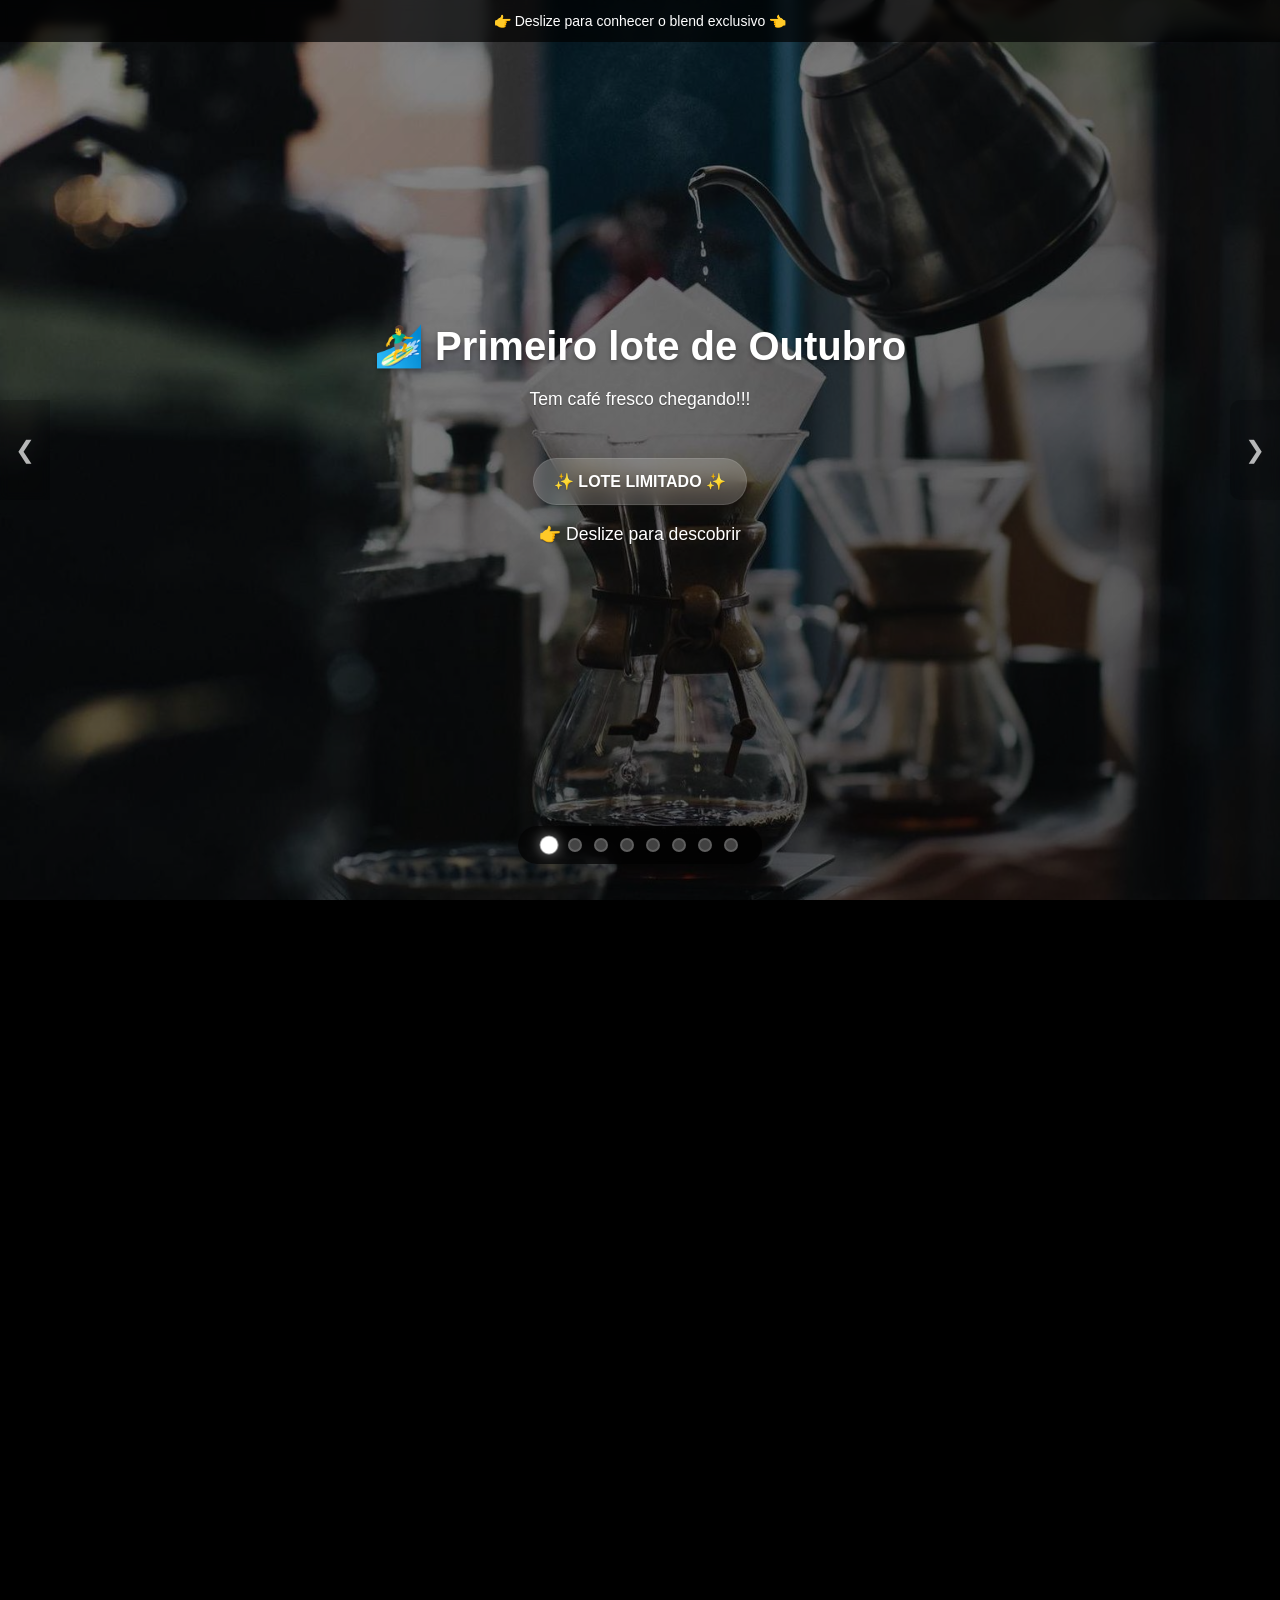
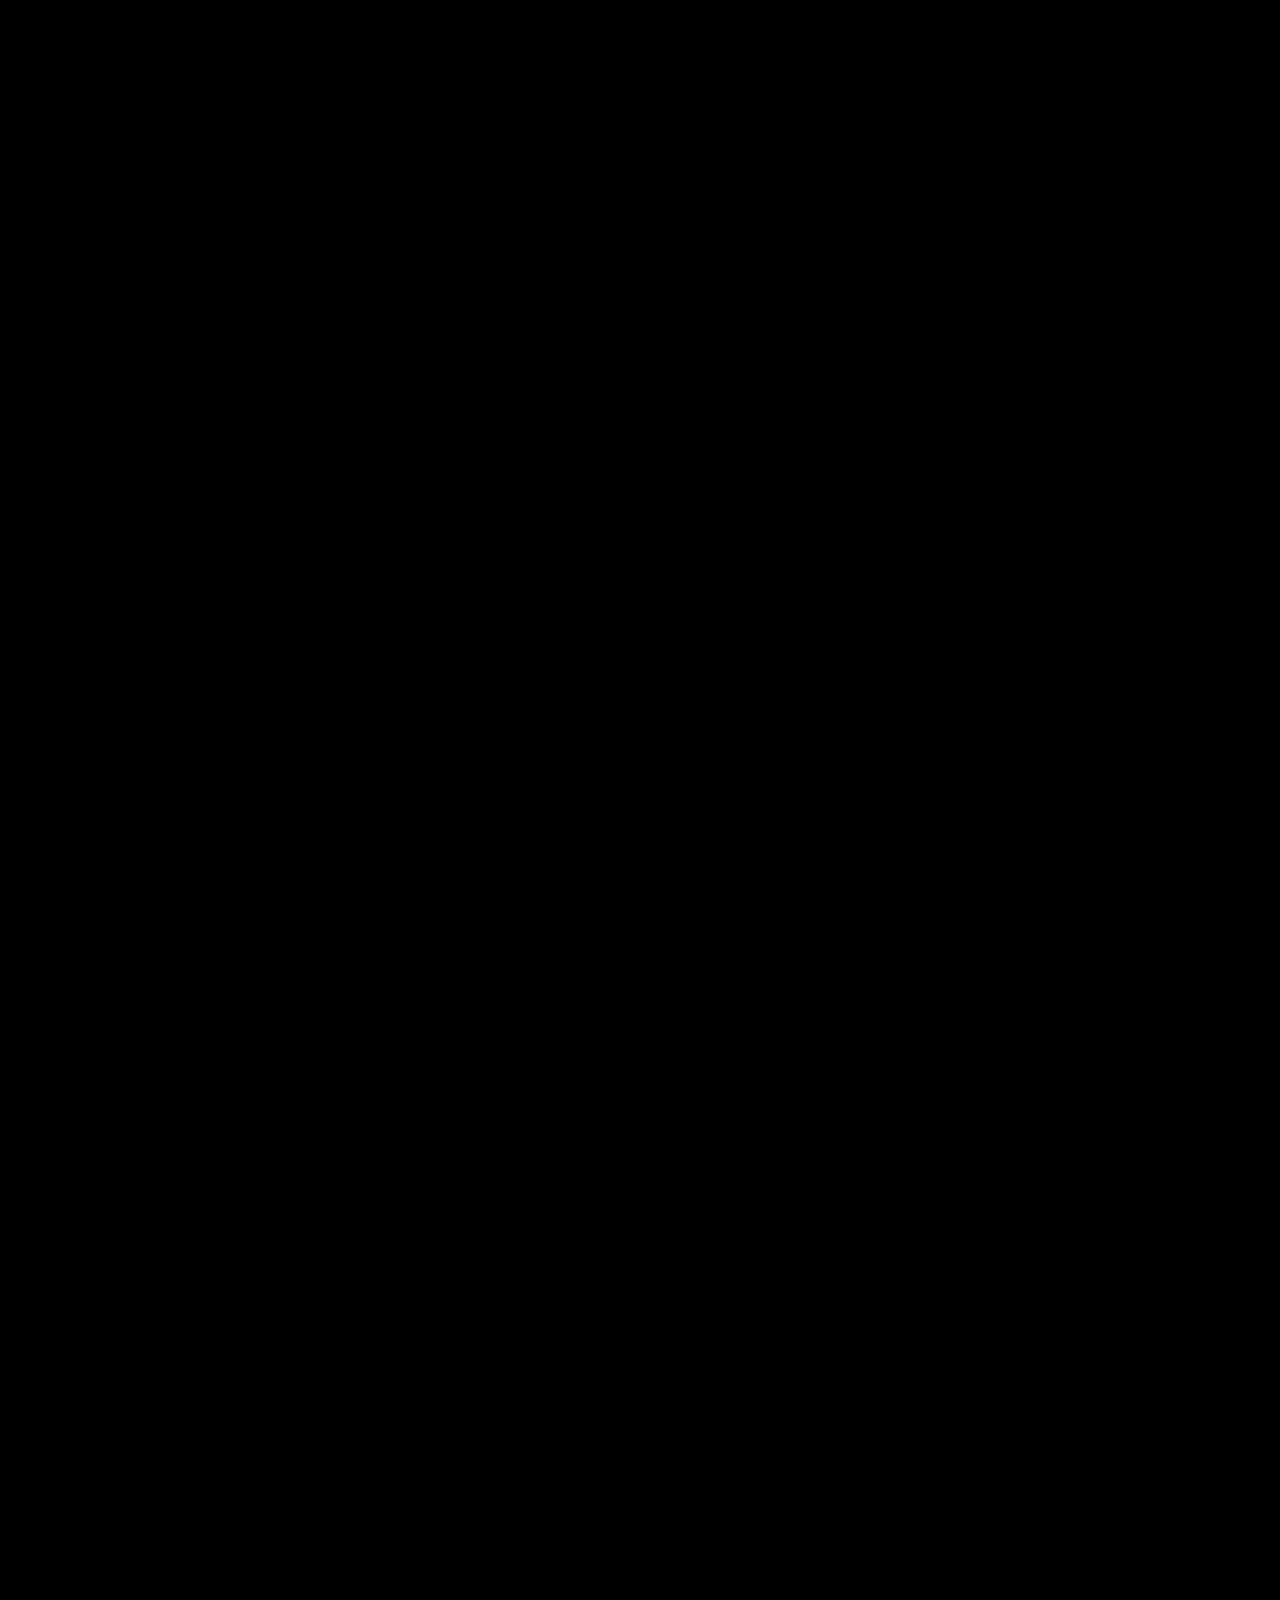
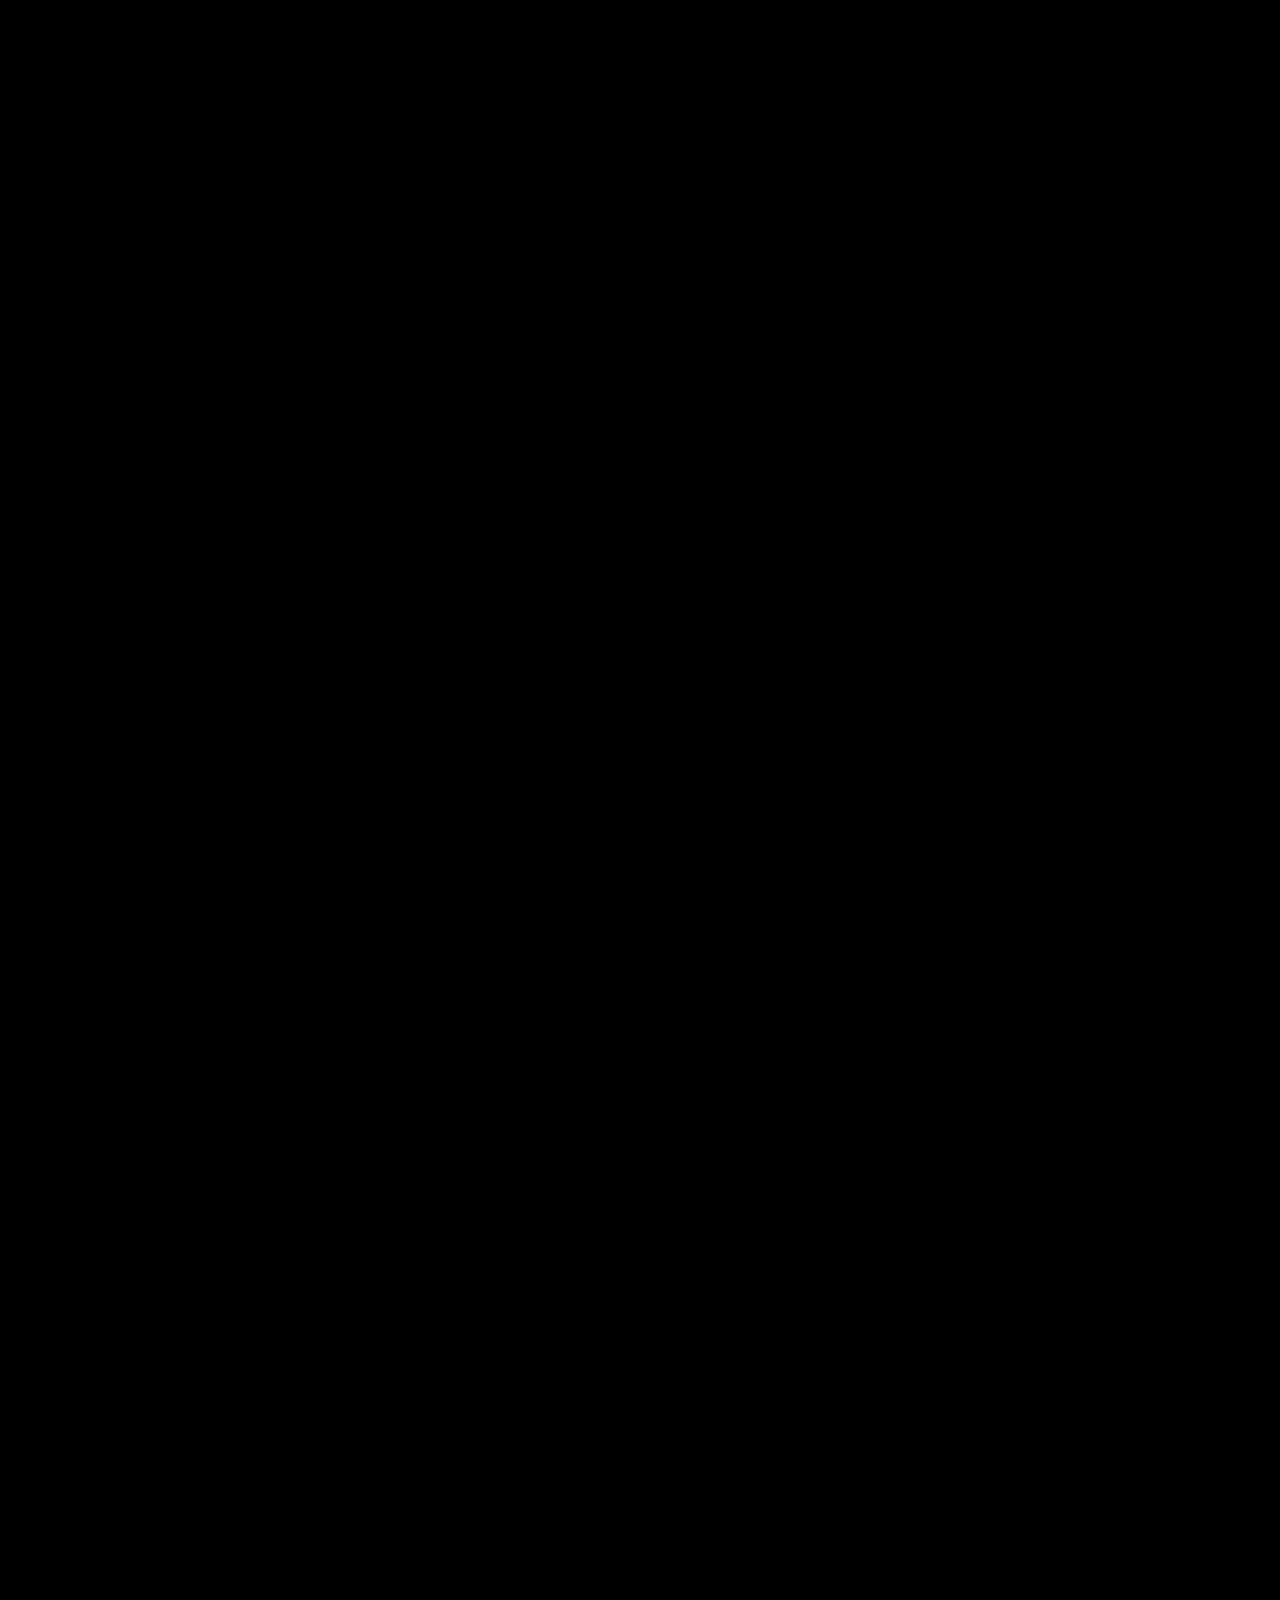
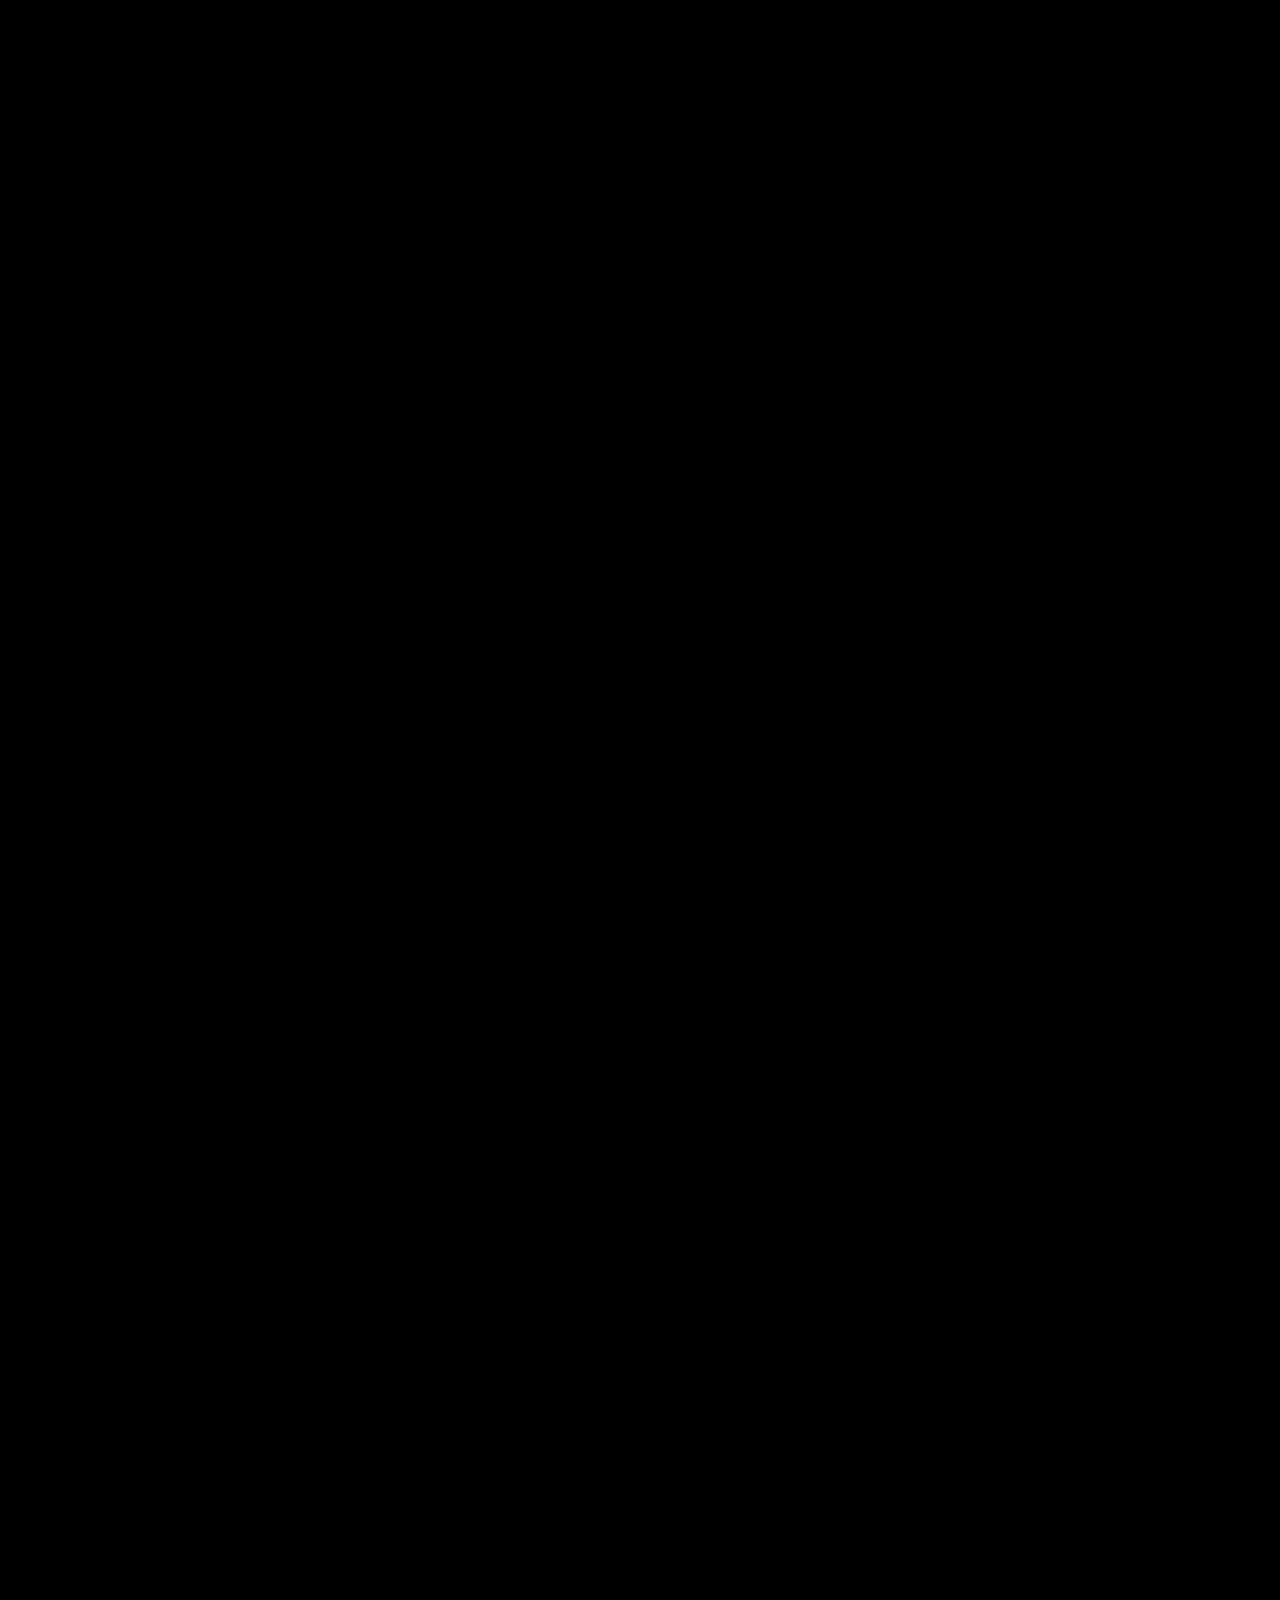
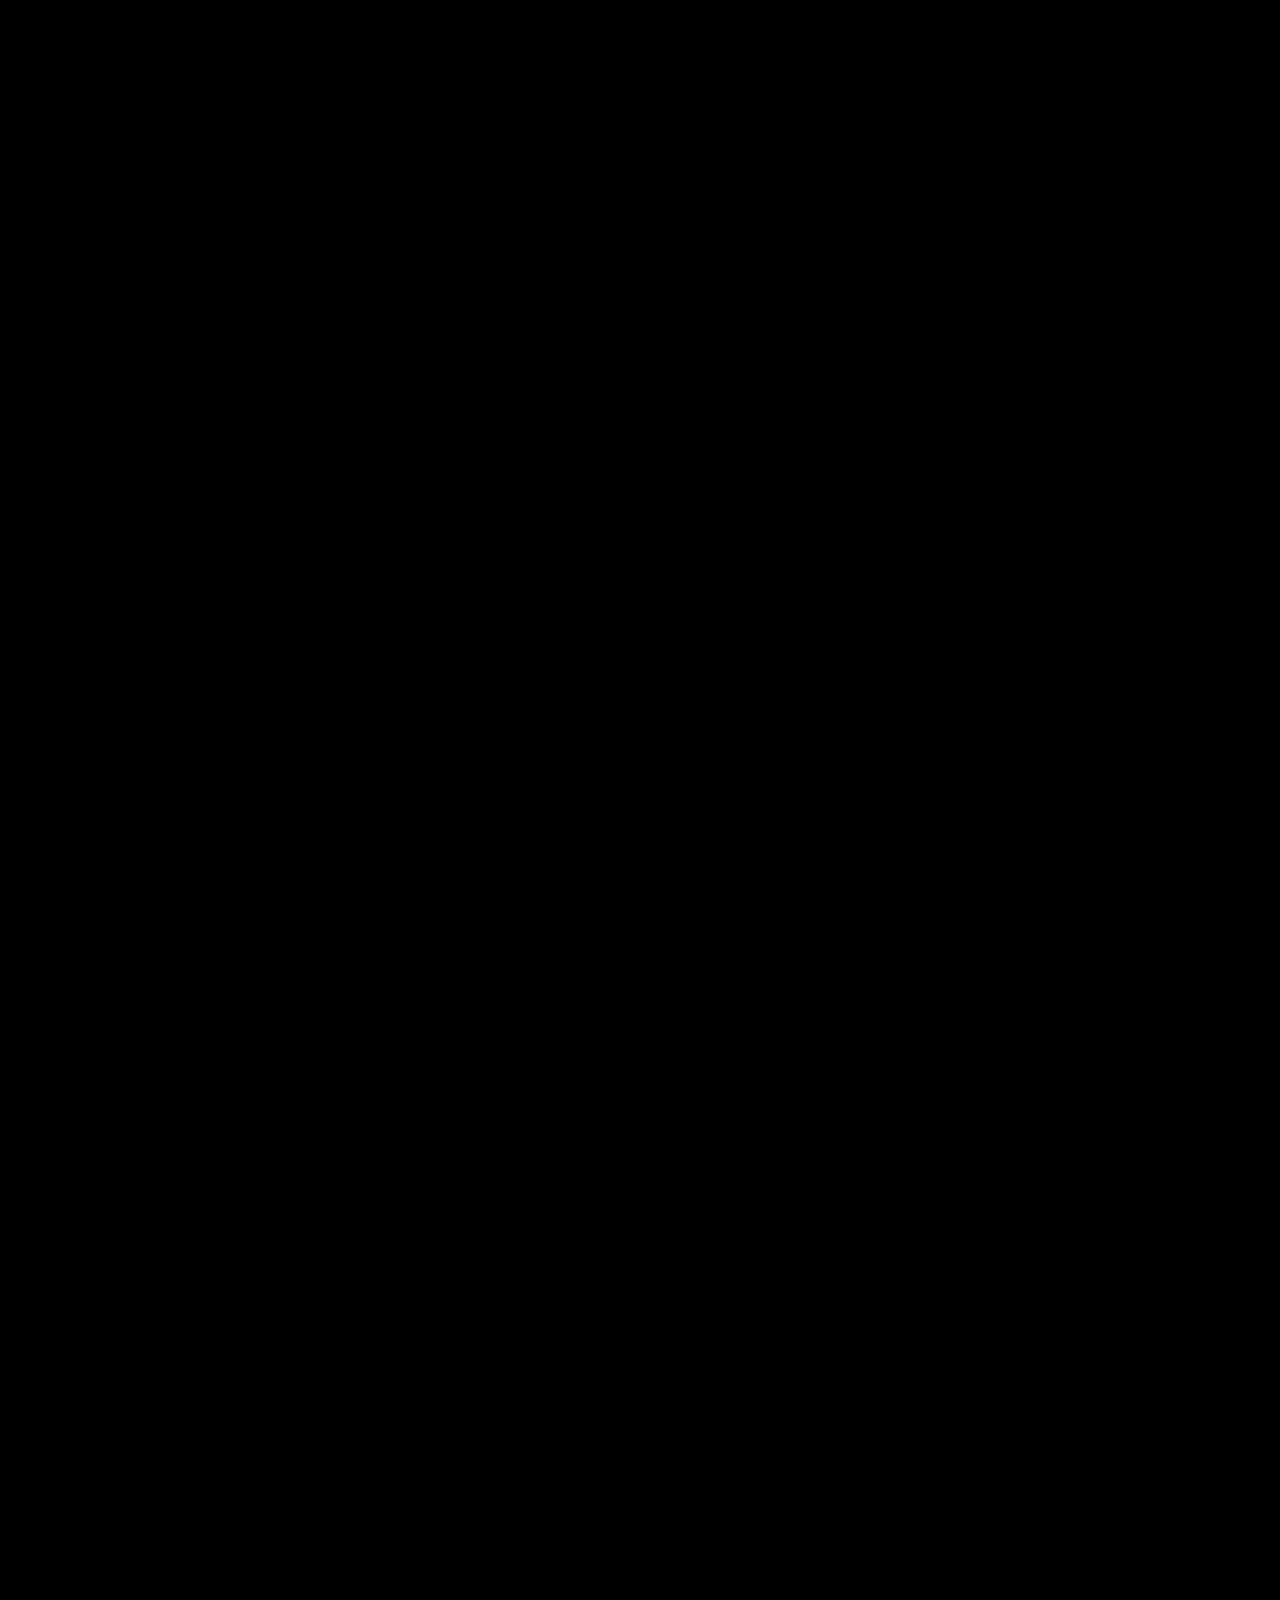
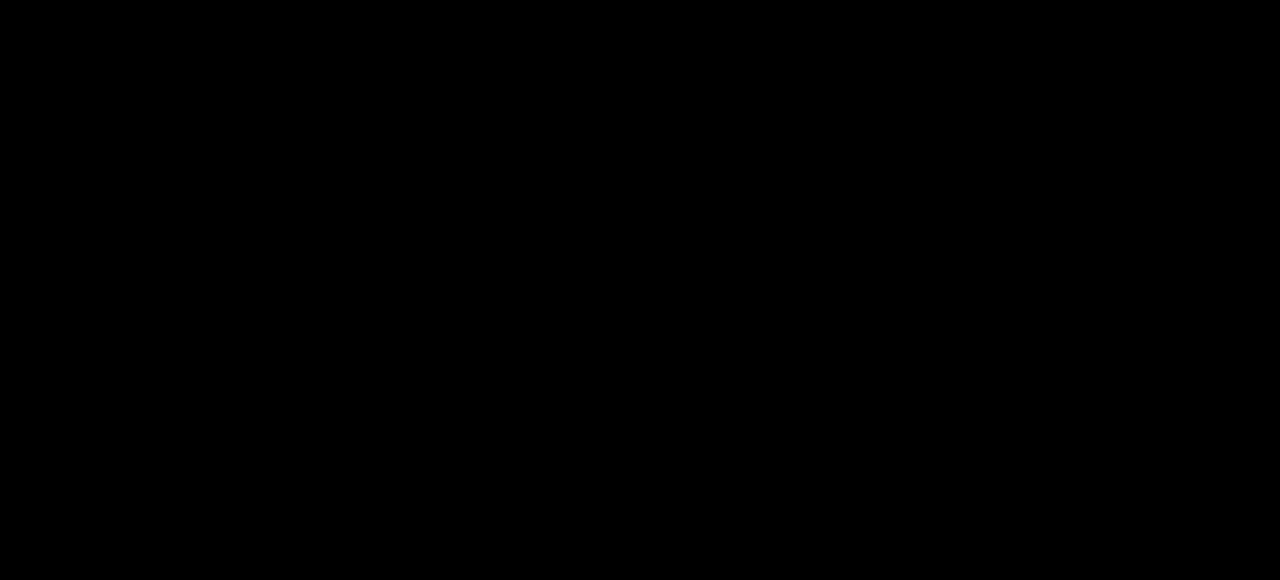
==== commit a71e4506: "Split Detalhes Técnicos into 3 separate cards for better organization" ====
--- a/index.html
+++ b/index.html
@@ -1956,32 +1956,143 @@
                 </div>
             </div>
 
-            <!-- Card 1.5 - Detalhes Técnicos do Blend -->
+            <!-- Card 1.5 - Variedades -->
             <div class="card card-1-5">
-                <span class="emoji">🔍</span>
-                <h2>Detalhes Técnicos</h2>
-                <p>Conheça as características que tornam este blend único e especial</p>
+                <span class="emoji">🌱</span>
+                <h2>Variedades</h2>
+                <p>Conheça as variedades selecionadas para este blend exclusivo</p>
                 
                 <div class="card-content">
-                    <div class="info-grid">
-                        <div class="info-box">
-                            <p>🌱</p>
-                            <p>Variedades</p>
-                            <p>Catuaí vermelho, Catucaí e Caturra</p>
-                        </div>
-                        
-                        <div class="info-box">
-                            <p>⚙️</p>
-                            <p>Processos</p>
-                            <p>Natural em terreiro suspenso e fermentado</p>
-                        </div>
-                        
-                        <div class="info-box">
-                            <p>📍</p>
-                            <p>Regiões</p>
-                            <p>Caparaó, Norte Pioneiro e Matas de Minas</p>
-                        </div>
+                    <style>
+                        .card-1-5, .card-1-6, .card-1-7 {
+                            padding: 12vh 15px 8vh !important;
+                        }
+                        
+                        .card-1-5 .card-content,
+                        .card-1-6 .card-content,
+                        .card-1-7 .card-content {
+                            max-width: 600px;
+                            margin: 0 auto;
+                            padding: 20px;
+                            text-align: center;
+                        }
+                        
+                        .card-1-5 .info-box,
+                        .card-1-6 .info-box,
+                        .card-1-7 .info-box {
+                            background: rgba(255, 255, 255, 0.1);
+                            border-radius: 15px;
+                            padding: 30px 25px;
+                            margin: 0 auto;
+                            max-width: 500px;
+                            box-shadow: 0 4px 15px rgba(0, 0, 0, 0.1);
+                            backdrop-filter: blur(5px);
+                            border: 1px solid rgba(255, 255, 255, 0.15);
+                        }
+                        
+                        .card-1-5 .emoji,
+                        .card-1-6 .emoji,
+                        .card-1-7 .emoji {
+                            font-size: 3em !important;
+                            margin-bottom: 15px !important;
+                            display: block;
+                        }
+                        
+                        .card-1-5 h2,
+                        .card-1-6 h2,
+                        .card-1-7 h2 {
+                            font-size: 2em !important;
+                            margin: 0 0 10px 0 !important;
+                            color: #fff !important;
+                        }
+                        
+                        .card-1-5 p,
+                        .card-1-6 p,
+                        .card-1-7 p {
+                            font-size: 1.1em !important;
+                            line-height: 1.6 !important;
+                            margin: 0 0 20px 0 !important;
+                            color: rgba(255, 255, 255, 0.9) !important;
+                        }
+                        
+                        .card-1-5 .info-box p:last-child,
+                        .card-1-6 .info-box p:last-child,
+                        .card-1-7 .info-box p:last-child {
+                            font-size: 1.2em !important;
+                            line-height: 1.6 !important;
+                            margin: 20px 0 0 0 !important;
+                            padding: 15px;
+                            background: rgba(0, 0, 0, 0.2);
+                            border-radius: 10px;
+                            font-weight: 500;
+                        }
+                        
+                        @media (max-width: 768px) {
+                            .card-1-5, .card-1-6, .card-1-7 {
+                                padding: 10vh 15px 6vh !important;
+                            }
+                            
+                            .card-1-5 .info-box,
+                            .card-1-6 .info-box,
+                            .card-1-7 .info-box {
+                                padding: 25px 20px;
+                                margin: 0 10px;
+                            }
+                            
+                            .card-1-5 h2,
+                            .card-1-6 h2,
+                            .card-1-7 h2 {
+                                font-size: 1.8em !important;
+                            }
+                            
+                            .card-1-5 p,
+                            .card-1-6 p,
+                            .card-1-7 p {
+                                font-size: 1em !important;
+                            }
+                            
+                            .card-1-5 .info-box p:last-child,
+                            .card-1-6 .info-box p:last-child,
+                            .card-1-7 .info-box p:last-child {
+                                font-size: 1.1em !important;
+                                padding: 12px;
+                            }
+                        }
+                    </style>
+                    <div class="info-box">
+                        <p>As variedades selecionadas trazem características únicas para o blend:</p>
+                        <p>Catuaí vermelho, Catucaí e Caturra</p>
                     </div>
+                </div>
+            </div>
+            
+            <!-- Card 1.6 - Processos -->
+            <div class="card card-1-6">
+                <span class="emoji">⚙️</span>
+                <h2>Processos</h2>
+                <p>Métodos cuidadosamente escolhidos para realçar as melhores qualidades</p>
+                
+                <div class="card-content">
+                    <div class="info-box">
+                        <p>Nossos grãos passam por processos especiais de preparo:</p>
+                        <p>Natural em terreiro suspenso e fermentado</p>
+                    </div>
+                </div>
+            </div>
+            
+            <!-- Card 1.7 - Regiões -->
+            <div class="card card-1-7">
+                <span class="emoji">📍</span>
+                <h2>Regiões</h2>
+                <p>As melhores origens para um sabor inigualável</p>
+                
+                <div class="card-content">
+                    <div class="info-box">
+                        <p>Selecionamos grãos das melhores regiões produtoras:</p>
+                        <p>Caparaó, Norte Pioneiro e Matas de Minas</p>
+                    </div>
+                </div>
+            </div>
                 </div>
             </div>
 
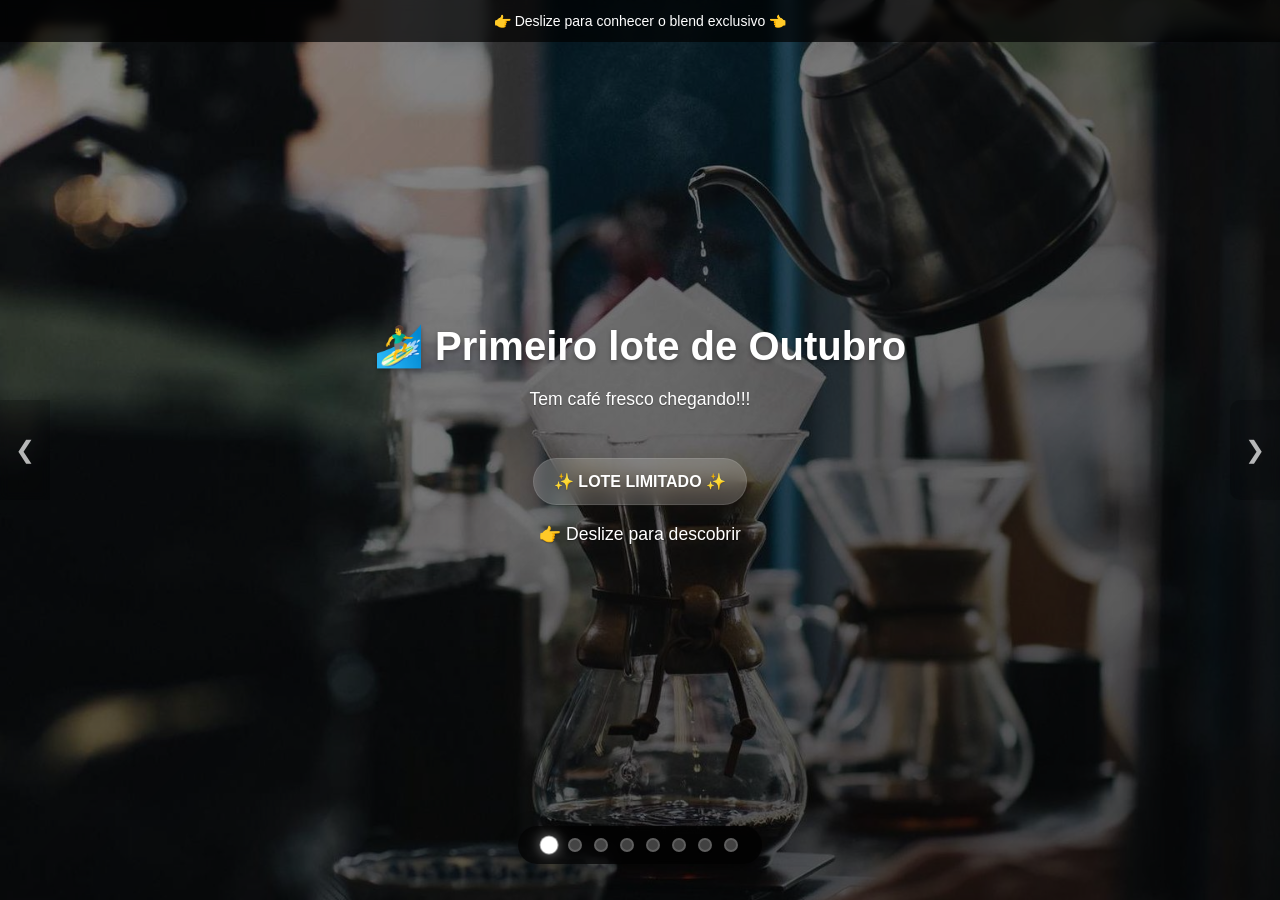
==== commit 046f9389: "Fix card display issues and add deployment configuration" ====
--- a/index.html
+++ b/index.html
@@ -1075,12 +1075,6 @@
         .form-group input:focus,
         .form-group select:focus {
             border-color: #007bff;
-        }
-
-        .submit-btn {
-            width: 100%;
-            background: linear-gradient(135deg, #ff6b35, #f7931e);
-            color: white;
             border: none;
             padding: 14px;
             font-size: 16px;
@@ -1089,6 +1083,46 @@
             cursor: pointer;
             transition: all 0.3s ease;
             margin-top: 10px;
+        }
+        
+        /* Card 2 - Torra Artesanal */
+        .card-2 {
+            background: linear-gradient(135deg, #4a3310 0%, #8b6b3d 100%) !important;
+            color: #fff !important;
+            position: relative;
+            z-index: 2;
+        }
+        
+        /* Card 3 - Origem Certificada */
+        .card-3 {
+            background: linear-gradient(135deg, #1e3c72 0%, #2a5298 100%) !important;
+            color: #fff !important;
+            position: relative;
+            z-index: 2;
+        }
+        
+        /* Card 4 - Lote Limitado */
+        .card-4 {
+            background: linear-gradient(135deg, #f5f7fa 0%, #c3cfe2 100%) !important;
+            color: #2c3e50 !important;
+            position: relative;
+            z-index: 2;
+        }
+        
+        /* Card 5 - Urgência */
+        .card-5 {
+            background: linear-gradient(135deg, #ff9a9e 0%, #fad0c4 100%) !important;
+            color: #2c3e50 !important;
+            position: relative;
+            z-index: 2;
+        }
+        
+        /* Card 6 - Formulário */
+        .card-6 {
+            background: linear-gradient(135deg, #a1c4fd 0%, #c2e9fb 100%) !important;
+            color: #2c3e50 !important;
+            position: relative;
+            z-index: 2;
         }
 
         .submit-btn:hover {
@@ -2091,8 +2125,6 @@
                         <p>Selecionamos grãos das melhores regiões produtoras:</p>
                         <p>Caparaó, Norte Pioneiro e Matas de Minas</p>
                     </div>
-                </div>
-            </div>
                 </div>
             </div>
 
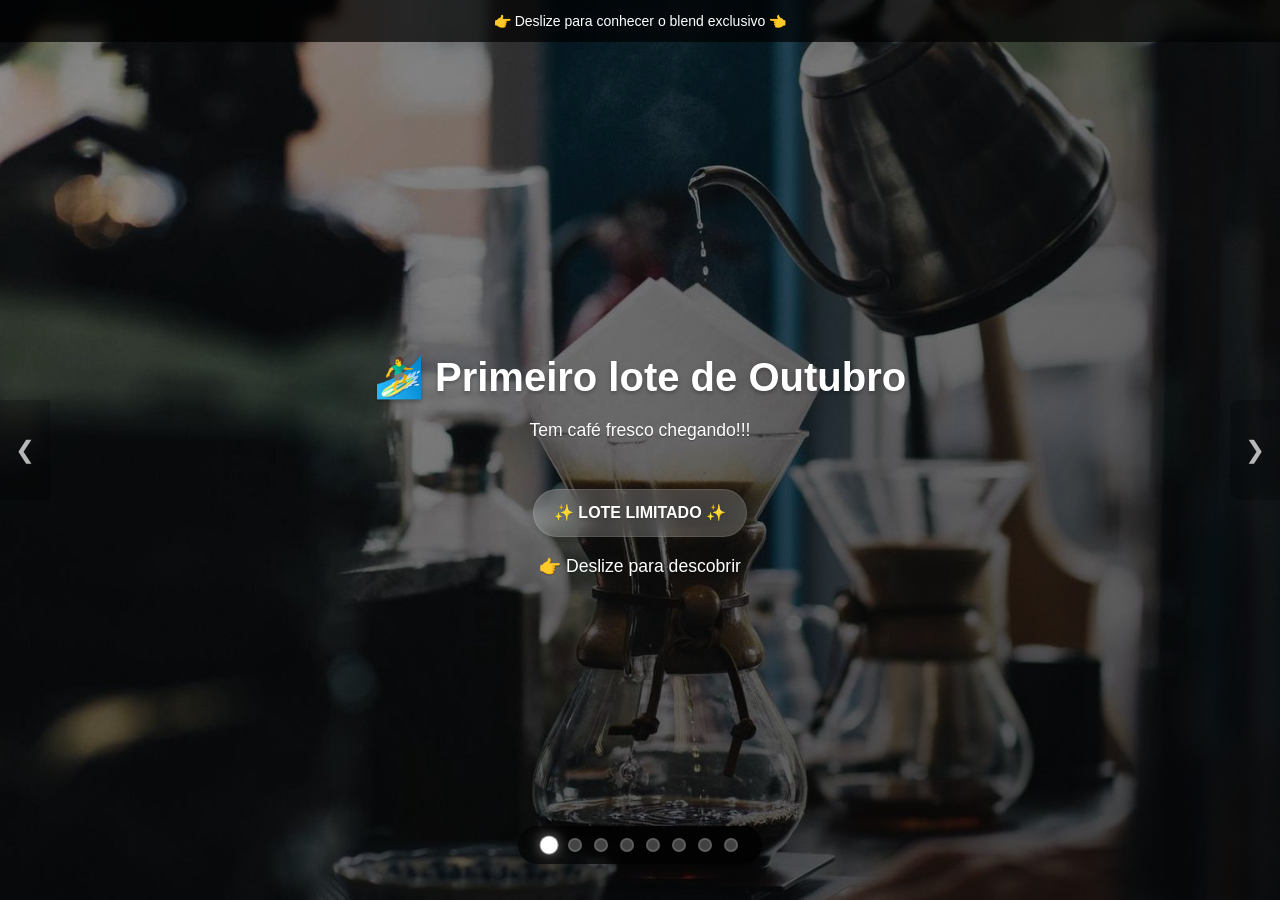
==== commit 22c18e39: "Corrige erro de sintaxe CSS e melhora a estrutura do card Blend Exclusivo" ====
--- a/index.html
+++ b/index.html
@@ -1290,13 +1290,23 @@
                 <p style="opacity: 0.7; margin-top: 20px;">👉 Deslize para descobrir</p>
             </div>
 
-            <!-- Card 1 - Blend Exclusivo (Introdução) -->
+            <!-- Card 1 - Blend Exclusivo (Pontuação SCA) -->
             <div class="card card-1">
                 <span class="emoji">⭐</span>
                 <h2>Blend Exclusivo</h2>
                 <p>Uma combinação única de grãos especiais selecionados para uma experiência sensorial inigualável</p>
                 
                 <div class="card-content">
+                    <div class="info-grid">
+                        <div class="info-box sca-score">
+                            <p class="score">87</p>
+                            <p class="label">Pontuação SCA</p>
+                            <p>Excelência em qualidade e sabor</p>
+                        </div>
+                    </div>
+                    
+                    <p style="margin-top: 20px; font-weight: 500;">Deslize para ver o perfil sensorial →</p>
+                    
                     <style>
                         .card-content {
                             max-width: 1000px;
@@ -1546,6 +1556,17 @@
                                 max-width: 100% !important;
                                 box-sizing: border-box !important;
                             }
+                            
+                            .sensory-grid {
+                                display: grid !important;
+                                grid-template-columns: 1fr !important;
+                                gap: 15px !important;
+                                width: 100% !important;
+                                max-width: 100% !important;
+                                margin: 0 auto 20px auto !important;
+                                padding: 0 15px !important;
+                                box-sizing: border-box !important;
+                            }
                         }
                         
                         /* Estilos para desktop */
@@ -1556,44 +1577,68 @@
                                 margin: 0 auto 20px auto !important;
                                 padding: 0 15px !important;
                             }
-                        }
-                            /* Info Box Styles */
-                            .info-box {
-                                width: 100% !important;
-                                max-width: 100% !important;
-                                margin: 0 auto 15px auto !important;
-                                padding: 20px 15px !important;
-                                box-sizing: border-box !important;
-                                border-radius: 12px !important;
-                                background: rgba(255, 255, 255, 0.1) !important;
-                                border: 1px solid rgba(255, 255, 255, 0.05) !important;
-                                box-shadow: 0 2px 4px rgba(0,0,0,0.1) !important;
-                                transition: all 0.3s ease !important;
-                                text-align: center !important;
-                            }
-                            
-                            .info-box:hover {
-                                transform: translateY(-2px);
-                                box-shadow: 0 4px 12px rgba(0,0,0,0.15) !important;
-                                background: rgba(255, 255, 255, 0.15) !important;
-                            }
-                            
-                            /* Sensory Box Styles */
+                            
+                            .sensory-grid {
+                                grid-template-columns: repeat(3, 1fr) !important;
+                                max-width: 1000px !important;
+                                margin: 0 auto 30px auto !important;
+                                padding: 0 20px !important;
+                                gap: 25px !important;
+                            }
+                            
                             .sensory-box {
-                                background: rgba(255, 255, 255, 0.1) !important;
-                                border-radius: 12px !important;
-                                padding: 16px 12px !important;
-                                margin: 15px 0 20px 0 !important;
-                                box-sizing: border-box !important;
-                                text-align: center !important;
-                            }
-                            
-                            .sensory-box p {
-                                margin: 0 0 8px 0 !important;
-                                line-height: 1.6 !important;
-                                font-size: 0.95em !important;
-                                color: #fff !important;
-                            }
+                                margin: 0 !important;
+                                height: 100%;
+                                min-height: 150px;
+                                display: flex;
+                                flex-direction: column;
+                                justify-content: center;
+                                transition: transform 0.2s ease, box-shadow 0.2s ease;
+                            }
+                            
+                            .sensory-box:hover {
+                                transform: translateY(-3px);
+                                box-shadow: 0 4px 12px rgba(0,0,0,0.15);
+                            }
+                        }
+                        
+                        /* Info Box Styles */
+                        .info-box {
+                            width: 100% !important;
+                            max-width: 100% !important;
+                            margin: 0 auto 15px auto !important;
+                            padding: 20px 15px !important;
+                            box-sizing: border-box !important;
+                            border-radius: 12px !important;
+                            background: rgba(255, 255, 255, 0.1) !important;
+                            border: 1px solid rgba(255, 255, 255, 0.05) !important;
+                            box-shadow: 0 2px 4px rgba(0,0,0,0.1) !important;
+                            transition: all 0.3s ease !important;
+                            text-align: center !important;
+                        }
+                            
+                        .info-box:hover {
+                            transform: translateY(-2px);
+                            box-shadow: 0 4px 12px rgba(0,0,0,0.15) !important;
+                            background: rgba(255, 255, 255, 0.15) !important;
+                        }
+                            
+                        /* Sensory Box Styles */
+                        .sensory-box {
+                            background: rgba(255, 255, 255, 0.1) !important;
+                            border-radius: 12px !important;
+                            padding: 16px 12px !important;
+                            margin: 15px 0 20px 0 !important;
+                            box-sizing: border-box !important;
+                            text-align: center !important;
+                        }
+                            
+                        .sensory-box p {
+                            margin: 0 0 8px 0 !important;
+                            line-height: 1.6 !important;
+                            font-size: 0.95em !important;
+                            color: #fff !important;
+                        }
                             
                             .sensory-box p:last-child {
                                 margin-bottom: 0 !important;
@@ -1646,46 +1691,47 @@
                                 line-height: 1.4 !important;
                                 margin-bottom: 0 !important;
                             }
-                            /* Estilo especial para a caixa de pontuação SCA */
+                        /* Estilo especial para a caixa de pontuação SCA */
+                        .info-box.sca-score {
+                            background: rgba(76, 175, 80, 0.2) !important;
+                            border: 1px solid rgba(76, 175, 80, 0.3) !important;
+                            grid-column: 1 / -1;
+                            margin: 10px 0 0 0 !important;
+                            padding: 12px 10px !important;
+                            position: relative;
+                            overflow: hidden;
+                            max-width: 100%;
+                        }
+                            
+                        /* Estilos específicos para desktop */
+                        @media (min-width: 768px) {
                             .info-box.sca-score {
-                                background: rgba(76, 175, 80, 0.2) !important;
-                                border: 1px solid rgba(76, 175, 80, 0.3) !important;
-                                grid-column: 1 / -1;
-                                margin: 10px 0 0 0 !important;
-                                padding: 12px 10px !important;
-                                position: relative;
-                                overflow: hidden;
-                                max-width: 100%;
-                            }
-                            @media (min-width: 768px) {
-                                .info-box.sca-score {
-                                    margin: 15px auto 0 auto !important;
-                                    max-width: 800px;
-                                    padding: 12px 15px !important;
-                                }
-                            }
-                            .info-box.sca-score::before {
-                                content: '';
-                                position: absolute;
-                                top: 0;
-                                left: 0;
-                                right: 0;
-                                height: 2px;
-                                background: linear-gradient(90deg, transparent, rgba(255,255,255,0.6), transparent);
-                            }
-                            .info-box.sca-score p:first-child {
-                                font-size: 1.8em !important;
-                                margin: 0 0 5px 0 !important;
-                                font-weight: 700;
-                                color: #fff;
-                                text-shadow: 0 1px 2px rgba(0,0,0,0.2);
-                            }
-                            .info-box.sca-score p:last-child {
-                                font-size: 0.85em !important;
-                                opacity: 0.9;
-                                margin: 5px 0 0 0 !important;
-                                color: #e1f5e1;
-                            }
+                                margin: 15px auto 0 auto !important;
+                                max-width: 800px;
+                                padding: 12px 15px !important;
+                            }
+                        }
+                        .info-box.sca-score::before {
+                            content: '';
+                            position: absolute;
+                            top: 0;
+                            left: 0;
+                            right: 0;
+                            height: 2px;
+                            background: linear-gradient(90deg, transparent, rgba(255,255,255,0.6), transparent);
+                        }
+                        .info-box.sca-score p:first-child {
+                            font-size: 1.8em !important;
+                            margin: 0 0 5px 0 !important;
+                            font-weight: 700;
+                            color: #fff;
+                            text-shadow: 0 1px 2px rgba(0,0,0,0.2);
+                        }
+                        .info-box.sca-score p:last-child {
+                            font-size: 0.85em !important;
+                            opacity: 0.9;
+                            margin: 5px 0 0 0 !important;
+                            color: #e1f5e1;
                         }
                         
                         /* Estilos para todos os cards */
@@ -2125,6 +2171,49 @@
                         <p>Selecionamos grãos das melhores regiões produtoras:</p>
                         <p>Caparaó, Norte Pioneiro e Matas de Minas</p>
                     </div>
+                </div>
+            </div>
+
+            <!-- Card 1.5 - Perfil Sensorial -->
+            <div class="card card-1-5">
+                <span class="emoji">👃👅</span>
+                <h2>Perfil Sensorial</h2>
+                <p>Descubra as características sensoriais do nosso blend exclusivo</p>
+                
+                <div class="card-content">
+                    <div class="sensory-grid">
+                        <div class="sensory-box">
+                            <div class="sensory-content">
+                                <div class="sensory-icon">🍫</div>
+                                <div class="sensory-text">
+                                    <p><strong>Chocolate Amargo</strong></p>
+                                    <p>Notas intensas de cacau</p>
+                                </div>
+                            </div>
+                        </div>
+                        
+                        <div class="sensory-box">
+                            <div class="sensory-content">
+                                <div class="sensory-icon">🌰</div>
+                                <div class="sensory-text">
+                                    <p><strong>Nozes</strong></p>
+                                    <p>Toques de avelã e amêndoas</p>
+                                </div>
+                            </div>
+                        </div>
+                        
+                        <div class="sensory-box">
+                            <div class="sensory-content">
+                                <div class="sensory-icon">🍯</div>
+                                <div class="sensory-text">
+                                    <p><strong>Mel</strong></p>
+                                    <p>Doçura suave e persistente</p>
+                                </div>
+                            </div>
+                        </div>
+                    </div>
+                    
+                    <p style="margin-top: 20px; font-weight: 500;">Deslize para continuar →</p>
                 </div>
             </div>
 
@@ -2224,7 +2313,7 @@
     <script>
         // Variáveis Globais
         let currentCard = 0;
-        const totalCards = 8;
+        const totalCards = document.querySelectorAll('.card').length;
         const cardsTrack = document.getElementById('cardsTrack');
         const touchLeft = document.getElementById('touchLeft');
         const touchRight = document.getElementById('touchRight');
@@ -2487,37 +2576,35 @@
         window.addEventListener('resize', adjustCardHeights);
         window.addEventListener('orientationchange', adjustCardHeights);
         
+        // Inicialização quando o DOM estiver pronto
         document.addEventListener('DOMContentLoaded', function() {
-            // Ajusta novamente após o carregamento completo
+            console.log('DOM completamente carregado');
+            
+            // Ajusta as alturas dos cards
             adjustCardHeights();
-            console.log('DOM completamente carregado');
-            
-            // Primeiro, aplicar as imagens de fundo
+            
+            // Aplica as imagens de fundo
             console.log('Aplicando imagens de fundo...');
             applyBackgroundImages();
             
-            // Verificar se as imagens foram aplicadas
+            // Verifica as imagens de fundo após um pequeno atraso
             setTimeout(() => {
-                console.log('Verificando imagens de fundo...');
-                document.querySelectorAll('.card').forEach((card, index) => {
-                    const bgImage = card.querySelector('.card-bg-image');
-                    console.log(`Card ${index}:`, {
-                        hasBgContainer: !!card.querySelector('.card-bg-container'),
-                        hasBgImage: !!bgImage,
-                        bgImageStyle: bgImage ? bgImage.style.backgroundImage : 'none',
-                        bgGradient: card.querySelector('.card-bg-gradient').style.backgroundImage
-                    });
-                });
+                checkBackgroundImages();
+                checkBackgroundImagesLoaded();
+                
+                // Log para depuração
+                console.log('Total de cards encontrados:', totalCards);
+                console.log('Cards no DOM:', document.querySelectorAll('.card').length);
             }, 500);
             
-            // Depois, pré-carregar as imagens
+            // Pré-carrega as imagens
             preloadImages();
             
-            // Configurar o restante
-            updateCardPosition();
+            // Configura os listeners de toque e navegação
             setupEventListeners();
             setupForm();
             setupTouchAreas();
+            updateCardPosition();
             
             // Adiciona classe de animação após o carregamento
             setTimeout(() => {
@@ -2528,9 +2615,15 @@
                 });
             }, 100);
         });
+        
+        // Melhorar a navegação por toque
+        document.addEventListener('touchstart', handleTouchStart, { passive: true });
+        document.addEventListener('touchmove', handleTouchMove, { passive: false });
+        document.addEventListener('touchend', handleTouchEnd, { passive: true });
 
         // Configuração dos Event Listeners
         function setupEventListeners() {
+            console.log('Configurando event listeners...');
             // Touch Events
             cardsTrack.addEventListener('touchstart', handleTouchStart, { passive: false });
             cardsTrack.addEventListener('touchmove', handleTouchMove, { passive: false });
@@ -2710,9 +2803,13 @@
         }
 
         function nextCard() {
+            console.log('Próximo card. Atual:', currentCard, 'Total:', totalCards - 1);
             if (currentCard < totalCards - 1) {
                 currentCard++;
+                console.log('Indo para o card:', currentCard);
                 updateCardPosition();
+            } else {
+                console.log('Já está no último card');
             }
         }
         function previousCard() {
@@ -2758,13 +2855,18 @@
             
             const currentX = e.changedTouches[0].clientX;
             const deltaX = currentX - startX;
-            const threshold = window.innerWidth * 0.2;
+            const threshold = window.innerWidth * 0.15; // Reduzido o threshold para facilitar a navegação
+            
+            console.log('Touch end - deltaX:', deltaX, 'threshold:', threshold, 'currentCard:', currentCard);
             
             if (deltaX > threshold && currentCard > 0) {
+                console.log('Navegando para o card anterior');
                 previousCard();
             } else if (deltaX < -threshold && currentCard < totalCards - 1) {
+                console.log('Navegando para o próximo card');
                 nextCard();
             } else {
+                console.log('Voltando para a posição atual');
                 updateCardPosition();
             }
         }
